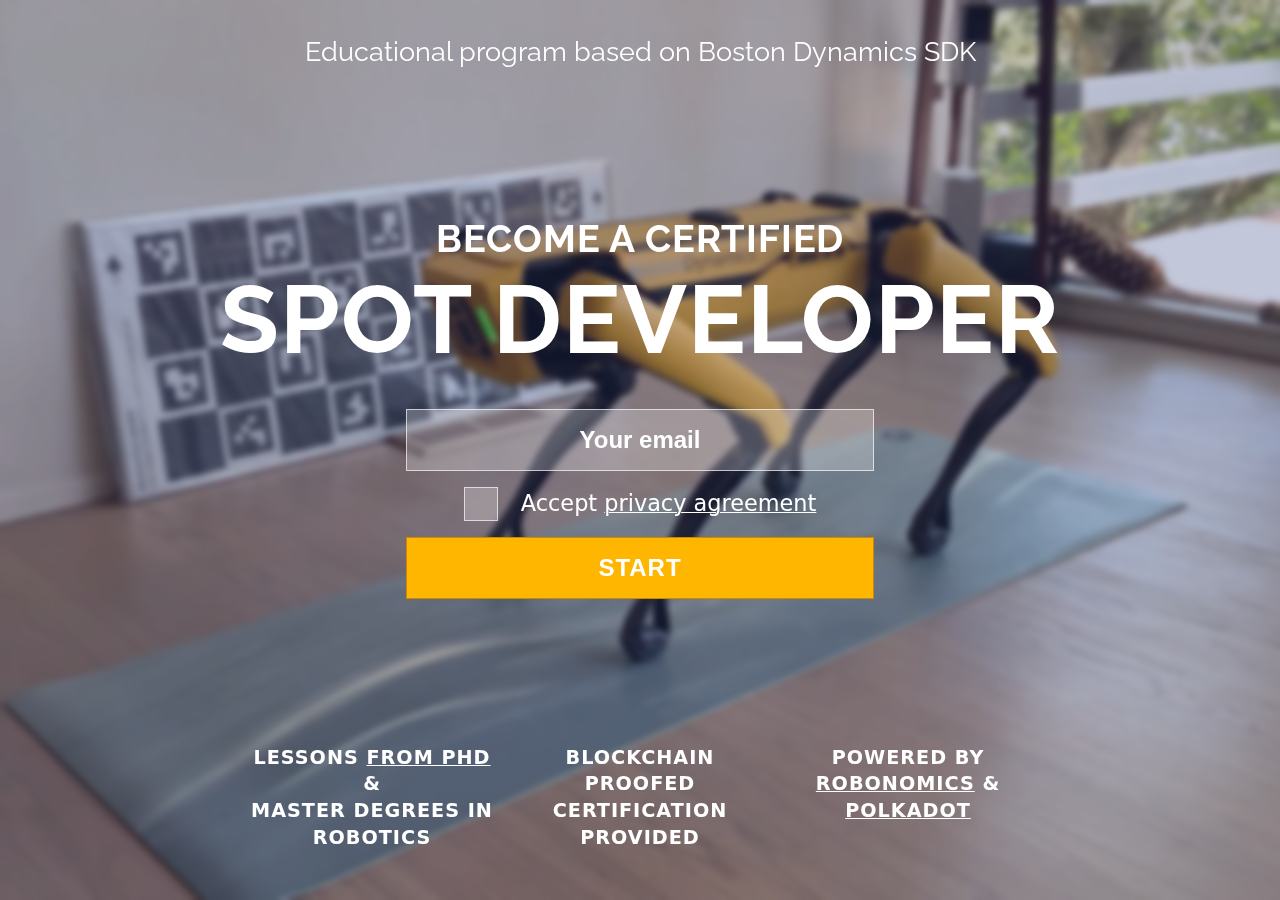
==== index.html @ 8ab3ac53 "deploy: 42e08f372cea1132d3600041f8b73f6071b94b5e" ====
<!DOCTYPE html>
<html data-html-server-rendered="true" lang="en" data-vue-tag="%7B%22lang%22:%7B%22ssr%22:%22en%22%7D%7D">
  <head>
    <title>Become a certified Boston Dynamics Spot developer - Spot Learning SDK</title><meta name="gridsome:hash" content="99d23b053f405d092963faf100c8609b1952f2c2"><meta data-vue-tag="ssr" charset="utf-8"><meta data-vue-tag="ssr" name="generator" content="Gridsome v0.7.23"><meta data-vue-tag="ssr" data-key="viewport" name="viewport" content="width=device-width, initial-scale=1, viewport-fit=cover"><meta data-vue-tag="ssr" data-key="format-detection" name="format-detection" content="telephone=no"><meta data-vue-tag="ssr" data-key="description" name="description" content="Become a certified Spot developer with educational program based on Boston Dynamics SDK."><link data-vue-tag="ssr" rel="icon" href="data:,"><link data-vue-tag="ssr" rel="icon" type="image/png" sizes="16x16" href="/assets/static/favicon.ce0531f.358f5155d1f808de3e761e5099d0aa2e.png"><link data-vue-tag="ssr" rel="icon" type="image/png" sizes="32x32" href="/assets/static/favicon.ac8d93a.358f5155d1f808de3e761e5099d0aa2e.png"><link data-vue-tag="ssr" rel="icon" type="image/png" sizes="96x96" href="/assets/static/favicon.b9532cc.358f5155d1f808de3e761e5099d0aa2e.png"><link data-vue-tag="ssr" rel="apple-touch-icon" type="image/png" sizes="76x76" href="/assets/static/favicon.f22e9f3.358f5155d1f808de3e761e5099d0aa2e.png"><link data-vue-tag="ssr" rel="apple-touch-icon" type="image/png" sizes="152x152" href="/assets/static/favicon.62d22cb.358f5155d1f808de3e761e5099d0aa2e.png"><link data-vue-tag="ssr" rel="apple-touch-icon" type="image/png" sizes="120x120" href="/assets/static/favicon.1539b60.358f5155d1f808de3e761e5099d0aa2e.png"><link data-vue-tag="ssr" rel="apple-touch-icon" type="image/png" sizes="167x167" href="/assets/static/favicon.dc0cdc5.358f5155d1f808de3e761e5099d0aa2e.png"><link data-vue-tag="ssr" rel="apple-touch-icon" type="image/png" sizes="180x180" href="/assets/static/favicon.7b22250.358f5155d1f808de3e761e5099d0aa2e.png"><link rel="preload" href="/assets/css/0.styles.3e0f6f47.css" as="style"><link rel="preload" href="/assets/js/app.425cd1ad.js" as="script"><link rel="preload" href="/assets/js/page--src--pages--index-vue.49341575.js" as="script"><link rel="prefetch" href="/assets/js/5.1cd4f3f7.js"><link rel="prefetch" href="/assets/js/page--node-modules--gridsome--app--pages--404-vue.f28e02df.js"><link rel="prefetch" href="/assets/js/page--src--pages--privacy-agreement-vue.bdefc5ad.js"><link rel="stylesheet" href="/assets/css/0.styles.3e0f6f47.css"><noscript data-vue-tag="ssr"><style>.g-image--loading{display:none;}</style></noscript>
  </head>
  <body >
    <div data-server-rendered="true" id="app" class="layout" data-v-71fdd71c><div class="screen screen-dark screen-video" data-v-71fdd71c><div class="screen-content intro" data-v-71fdd71c><div class="part-1" data-v-71fdd71c><h2 data-v-71fdd71c>Educational program based on Boston Dynamics SDK</h2></div><div class="part-2" data-v-71fdd71c><h1 data-v-71fdd71c><span data-v-71fdd71c>Become a certified</span> Spot developer</h1><form class="content-narrow status-none" data-v-71fdd71c><div data-v-71fdd71c><input type="email" placeholder="Your email" name="email" required="required" data-v-71fdd71c></div><div data-v-71fdd71c><label data-v-71fdd71c><input type="checkbox" name="agreement" required="required" data-v-71fdd71c> Accept <a href="/privacy-agreement" target="_blank" data-v-71fdd71c>privacy agreement</a></label></div><div data-v-71fdd71c></div><div data-v-71fdd71c><input type="submit" value="Start" data-v-71fdd71c></div></form><!----></div><div class="part-3" data-v-71fdd71c><ul class="highlights content-narrow" data-v-71fdd71c><li data-v-71fdd71c><span data-v-71fdd71c>Lessons <a href="https://multi-agent.io" target="_blank" rel="noopener" data-v-71fdd71c>from PhD</a> &amp;</span> Master degrees in robotics</li><li data-v-71fdd71c><span data-v-71fdd71c>Blockchain proofed</span> certification provided</li><li data-v-71fdd71c><span data-v-71fdd71c>Powered by</span><a href="https://robonomics.network" target="_blank" rel="noopener" data-v-71fdd71c>Robonomics</a> &amp; <a href="https://polkadot.network" target="_blank" rel="noopener" data-v-71fdd71c>Polkadot</a></li></ul></div></div><video autoplay="autoplay" loop="loop" muted="muted" poster="/media/spot-yoga.jpg" data-v-71fdd71c><source src="/media/spot-yoga-web-3.mp4" type="video/mp4" data-v-71fdd71c></video></div></div>
    <script>window.__INITIAL_STATE__={"data":null,"context":{}};(function(){var s;(s=document.currentScript||document.scripts[document.scripts.length-1]).parentNode.removeChild(s);}());</script><script src="/assets/js/app.425cd1ad.js" defer></script><script src="/assets/js/page--src--pages--index-vue.49341575.js" defer></script><script data-vue-tag="ssr" src="https://www.google.com/recaptcha/api.js?onload=vueRecaptchaApiLoaded&render=explicit" data-body="true"></script>
  </body>
</html>
---- assets/css/0.styles.3e0f6f47.css ----
@import url(https://fonts.googleapis.com/css2?family=Raleway:wght@900&display=swap);*{margin:0;padding:0;outline:0;background:transparent;vertical-align:baseline;box-sizing:border-box;-webkit-font-smoothing:antialiased;-moz-osx-font-smoothing:grayscale}img{border:0}html{font-size:100%;-webkit-text-size-adjust:100%;-ms-text-size-adjust:100%}article,aside,details,figcaption,figure,footer,header,hgroup,main,menu,nav,section{display:block}nav ul{list-style:none}table{border-collapse:collapse;border-spacing:0}input,select{vertical-align:middle}sup{vertical-align:super}sub{vertical-align:sub}:root{--space:1rem;--color-yellow:#ffb600;--color-yellow-dark:#c80;--color-yellow-light:#fad109;--color-blue:#4874d3;--color-lilac:#7f9cdb;--space-content:820px}.layout,body,html{height:100%;font-size:100%}body{font-family:-apple-system,system-ui,BlinkMacSystemFont,Segoe UI,Roboto,Helvetica Neue,Arial,sans-serif;font-size:1.4rem;line-height:1.4}h1,h2,h3,h4,h5{font-family:Raleway,-apple-system,system-ui,BlinkMacSystemFont,Segoe UI,Roboto,Helvetica Neue,Arial,sans-serif}a{text-decoration-thickness:.5px;transition:all .2s ease;color:var(--color-blue)}a:hover{color:#fff;background-color:var(--color-blue);text-decoration:none}.content,.content-narrow{padding-left:var(--space);padding-right:var(--space)}.content-narrow{max-width:var(--space-content);margin-left:auto;margin-right:auto}@media screen and (max-width:900px){html{font-size:80%}}header[data-v-4b98afe2]{background-color:var(--color-lilac);margin-bottom:calc(var(--space)*4)}.header-link-index[data-v-4b98afe2]{display:block;padding-top:calc(var(--space)*3);padding-bottom:calc(var(--space)*3);color:#fff}.header-link-index[data-v-4b98afe2]:hover{color:#fff}.header-link-index h2[data-v-4b98afe2]:before{content:"";display:inline-block;vertical-align:middle;width:3rem;height:3rem;border-radius:3rem;background-color:var(--color-yellow);margin-right:3rem}h1[data-v-4b98afe2]{margin-bottom:calc(var(--space)*2)}footer[data-v-4b98afe2]{padding-top:calc(var(--space)*2);padding-bottom:calc(var(--space)*2);margin-top:var(--space);border-top:1px solid #000}footer .columns[data-v-4b98afe2]{display:grid;grid-template-columns:repeat(3,1fr);gap:var(--space);justify-items:center}.footerLayDown[data-v-4b98afe2]{display:flex;flex-direction:column;height:100%}.footerPusher[data-v-4b98afe2]{flex:1 0 auto}@media screen and (max-width:580px){footer .columns[data-v-4b98afe2]{grid-template-columns:1fr;text-align:center}}@-webkit-keyframes SpotBody-data-v-71fdd71c{0%{transform:translateY(0)}to{transform:translateY(-50px)}}@keyframes SpotBody-data-v-71fdd71c{0%{transform:translateY(0)}to{transform:translateY(-50px)}}@-webkit-keyframes SpotLeg1Top-data-v-71fdd71c{0%{transform:translateY(0) rotate(-20deg)}to{transform:translateY(-60px) rotate(-30deg)}}@keyframes SpotLeg1Top-data-v-71fdd71c{0%{transform:translateY(0) rotate(-20deg)}to{transform:translateY(-60px) rotate(-30deg)}}@-webkit-keyframes SpotLeg1Bottom-data-v-71fdd71c{0%{transform:translateY(0) rotate(6deg)}to{transform:translateY(-40px) rotate(30deg)}}@keyframes SpotLeg1Bottom-data-v-71fdd71c{0%{transform:translateY(0) rotate(6deg)}to{transform:translateY(-40px) rotate(30deg)}}@-webkit-keyframes SpotLeg2Top-data-v-71fdd71c{0%{transform:translateY(0) rotate(-14deg)}to{transform:translateY(-40px) rotate(-20deg)}}@keyframes SpotLeg2Top-data-v-71fdd71c{0%{transform:translateY(0) rotate(-14deg)}to{transform:translateY(-40px) rotate(-20deg)}}@-webkit-keyframes SpotLeg2Bottom-data-v-71fdd71c{0%{transform:translateY(0) rotate(9deg)}to{transform:translateY(-30px) rotate(28deg)}}@keyframes SpotLeg2Bottom-data-v-71fdd71c{0%{transform:translateY(0) rotate(9deg)}to{transform:translateY(-30px) rotate(28deg)}}@-webkit-keyframes SpotLeg3Top-data-v-71fdd71c{0%{transform:translateY(0) rotate(-17deg)}to{transform:translateY(-35px) rotate(-12deg)}}@keyframes SpotLeg3Top-data-v-71fdd71c{0%{transform:translateY(0) rotate(-17deg)}to{transform:translateY(-35px) rotate(-12deg)}}@-webkit-keyframes SpotLeg3Bottom-data-v-71fdd71c{0%{transform:translateY(0) rotate(9deg)}to{transform:translateY(-50px) rotate(40deg)}}@keyframes SpotLeg3Bottom-data-v-71fdd71c{0%{transform:translateY(0) rotate(9deg)}to{transform:translateY(-50px) rotate(40deg)}}@-webkit-keyframes SpotLeg4Top-data-v-71fdd71c{0%{transform:translateY(0) rotate(-20deg)}to{transform:translateY(-60px) rotate(-30deg)}}@keyframes SpotLeg4Top-data-v-71fdd71c{0%{transform:translateY(0) rotate(-20deg)}to{transform:translateY(-60px) rotate(-30deg)}}@-webkit-keyframes SpotLeg4Bottom-data-v-71fdd71c{0%{transform:translateY(0) rotate(11deg)}to{transform:translateY(-45px) rotate(35deg)}}@keyframes SpotLeg4Bottom-data-v-71fdd71c{0%{transform:translateY(0) rotate(11deg)}to{transform:translateY(-45px) rotate(35deg)}}.spot[data-v-71fdd71c]{position:relative;width:395px;height:223px;margin:0 auto}@media screen and (max-width:570px){.spot[data-v-71fdd71c]{transform:scale(.7)}}@media screen and (max-width:360px){.spot[data-v-71fdd71c]{transform:scale(.5) translateX(-60px)}}.spot>img[data-v-71fdd71c]{display:block;position:absolute;-webkit-animation-delay:.4s;animation-delay:.4s;-webkit-animation-duration:.6s;animation-duration:.6s;-webkit-animation-timing-function:ease-in-out;animation-timing-function:ease-in-out;-webkit-animation-fill-mode:forwards;animation-fill-mode:forwards}.spot-body[data-v-71fdd71c]{width:320px;bottom:67px;left:calc(50% - 160px);z-index:2}.animated .spot-body[data-v-71fdd71c]{-webkit-animation-name:SpotBody-data-v-71fdd71c;animation-name:SpotBody-data-v-71fdd71c}.spot-leg1-top[data-v-71fdd71c]{width:162.5px;bottom:78px;left:-55px;transform-origin:100% 100%;transform:rotate(-20deg);z-index:4}.animated .spot-leg1-top[data-v-71fdd71c]{-webkit-animation-name:SpotLeg1Top-data-v-71fdd71c;animation-name:SpotLeg1Top-data-v-71fdd71c}.spot-leg1-bottom[data-v-71fdd71c]{width:151px;bottom:28px;left:-35px;transform-origin:0 0;transform:rotate(6deg);z-index:3}.animated .spot-leg1-bottom[data-v-71fdd71c]{-webkit-animation-name:SpotLeg1Bottom-data-v-71fdd71c;animation-name:SpotLeg1Bottom-data-v-71fdd71c}.spot-leg2-top[data-v-71fdd71c]{width:118.5px;bottom:80px;left:-45px;transform-origin:100% 100%;transform:rotate(-14deg);z-index:1}.animated .spot-leg2-top[data-v-71fdd71c]{-webkit-animation-name:SpotLeg2Top-data-v-71fdd71c;animation-name:SpotLeg2Top-data-v-71fdd71c}.spot-leg2-bottom[data-v-71fdd71c]{width:142.5px;bottom:46px;left:-37px;transform-origin:0 0;transform:rotate(9deg);z-index:0}.animated .spot-leg2-bottom[data-v-71fdd71c]{-webkit-animation-name:SpotLeg2Bottom-data-v-71fdd71c;animation-name:SpotLeg2Bottom-data-v-71fdd71c}.spot-leg3-top[data-v-71fdd71c]{width:143px;bottom:80px;left:186px;transform-origin:100% 100%;transform:rotate(-17deg);z-index:0}.animated .spot-leg3-top[data-v-71fdd71c]{-webkit-animation-name:SpotLeg3Top-data-v-71fdd71c;animation-name:SpotLeg3Top-data-v-71fdd71c}.spot-leg3-bottom[data-v-71fdd71c]{width:142.5px;bottom:35px;left:188px;transform-origin:0 0;transform:rotate(9deg);z-index:1}.animated .spot-leg3-bottom[data-v-71fdd71c]{-webkit-animation-name:SpotLeg3Bottom-data-v-71fdd71c;animation-name:SpotLeg3Bottom-data-v-71fdd71c}.spot-leg4-top[data-v-71fdd71c]{width:158px;bottom:80px;left:166px;transform-origin:100% 100%;transform:rotate(-20deg);z-index:4}.animated .spot-leg4-top[data-v-71fdd71c]{-webkit-animation-name:SpotLeg4Top-data-v-71fdd71c;animation-name:SpotLeg4Top-data-v-71fdd71c}.spot-leg4-bottom[data-v-71fdd71c]{width:153.5px;bottom:28px;left:188px;transform-origin:0 0;transform:rotate(11deg);z-index:1}.animated .spot-leg4-bottom[data-v-71fdd71c]{-webkit-animation-name:SpotLeg4Bottom-data-v-71fdd71c;animation-name:SpotLeg4Bottom-data-v-71fdd71c}.screen[data-v-71fdd71c]{box-sizing:border-box;height:100vh;position:relative;padding-left:var(--space);padding-right:var(--space)}.screen-dark[data-v-71fdd71c],.screen-dark a[data-v-71fdd71c]{color:#fff}@-webkit-keyframes Show-data-v-71fdd71c{to{opacity:1}}@keyframes Show-data-v-71fdd71c{to{opacity:1}}.screen-video[data-v-71fdd71c]:after{content:"";position:fixed;top:0;right:0;bottom:0;left:0;z-index:0;background-color:rgba(56,71,140,.3);-webkit-backdrop-filter:blur(3px);backdrop-filter:blur(3px)}.screen-video>video[data-v-71fdd71c]{position:fixed;top:0;left:0;right:0;bottom:0;width:100%;height:100%;-o-object-fit:cover;object-fit:cover;z-index:0}.screen-content[data-v-71fdd71c]{position:relative;z-index:1;height:100%}.intro[data-v-71fdd71c]{display:grid;grid-template-rows:minmax(0,.4fr) minmax(0,1fr) minmax(0,.4fr);align-items:stretch;text-align:center}.intro h1[data-v-71fdd71c]{text-transform:uppercase;letter-spacing:.05rem;font-size:6rem;line-height:1.2}.intro h1 span[data-v-71fdd71c]{display:block;font-size:40%}.intro h2[data-v-71fdd71c]{font-size:1.7rem;font-weight:400}.intro form[data-v-71fdd71c]{color:#fff;padding:var(--space);border-radius:calc(var(--space)*3);max-width:500px;margin-top:var(--space)}.intro form>div[data-v-71fdd71c]{margin-bottom:var(--space)}.intro form input[data-v-71fdd71c]{padding:var(--space);font-size:1.5rem;border:1px solid hsla(0,0%,100%,.664);font-weight:700;transition:all .2s ease}.intro form input[data-v-71fdd71c]:not([type=checkbox]){display:block;width:100%}input[data-v-71fdd71c]:not([type=submit]){background-color:hsla(0,0%,100%,.247);text-align:center;color:#fff}.intro form input[type=email][data-v-71fdd71c]:focus{border-color:#fff}.intro form input[type=email][data-v-71fdd71c]::-moz-placeholder{color:#fff}.intro form input[type=email][data-v-71fdd71c]:-ms-input-placeholder{color:#fff}.intro form input[type=email][data-v-71fdd71c]::placeholder{color:#fff}.intro form input[type=email][data-v-71fdd71c]:focus::-moz-placeholder{color:hsla(0,0%,100%,.473)}.intro form input[type=email][data-v-71fdd71c]:focus:-ms-input-placeholder{color:hsla(0,0%,100%,.473)}.intro form input[type=email][data-v-71fdd71c]:focus::placeholder{color:hsla(0,0%,100%,.473)}.intro form input[type=checkbox][data-v-71fdd71c]{-webkit-appearance:none;-moz-appearance:none;appearance:none;cursor:pointer;width:.5rem;height:.5rem;position:relative;margin-right:var(--space)}.intro form input[type=checkbox][data-v-71fdd71c]:checked{background-color:#9acd32;border-color:#9acd32}.intro form input[type=checkbox][data-v-71fdd71c]:checked:after{content:"✓";position:absolute;top:.1rem;left:.3rem;color:#fff}.intro form input[type=submit][data-v-71fdd71c]{-webkit-appearance:none;-moz-appearance:none;appearance:none;text-transform:uppercase;letter-spacing:1px;cursor:pointer;color:#fff;background-color:var(--color-yellow);border:1px solid var(--color-yellow-dark)}.intro form input[type=submit][data-v-71fdd71c]:hover{background-color:var(--color-yellow-light)}.submition-complete[data-v-71fdd71c]{color:var(--color-yellow);text-shadow:1px 1px 0 #000}.intro form.status-wait[data-v-71fdd71c]{position:relative}.intro form.status-wait [data-v-71fdd71c]{opacity:.6}@-webkit-keyframes bounceLoader-data-v-71fdd71c{0{transform:translateY(-1rem)}50%{transform:translateY(1rem) scaleY(.8)}to{transform:translateY(-1rem)}}@keyframes bounceLoader-data-v-71fdd71c{0{transform:translateY(-1rem)}50%{transform:translateY(1rem) scaleY(.8)}to{transform:translateY(-1rem)}}.intro form.status-wait[data-v-71fdd71c]:after{content:"";position:absolute;top:calc(50% - 1rem);left:calc(50% - 1rem);display:block;width:2rem;height:2rem;border-radius:2rem;background-color:var(--color-yellow);transform:translateY(-1rem);-webkit-animation:bounceLoader-data-v-71fdd71c 1s ease infinite;animation:bounceLoader-data-v-71fdd71c 1s ease infinite}.intro .highlights[data-v-71fdd71c]{display:grid;grid-template-columns:repeat(3,minmax(0,1fr));gap:var(--space);list-style:none;text-transform:uppercase;letter-spacing:1px;font-size:1.2rem;font-weight:700}.intro .highlights li[data-v-71fdd71c]:before{content:"\200B"}.intro .highlights span[data-v-71fdd71c]{display:block}.intro .part-1[data-v-71fdd71c]{padding-top:calc(var(--space)*2);padding-bottom:var(--space)}.intro .part-2[data-v-71fdd71c],.intro .part-3[data-v-71fdd71c]{padding-top:var(--space);padding-bottom:calc(var(--space)*3)}.intro .part-3[data-v-71fdd71c]{align-self:end}@media screen and (max-width:900px){.intro h1[data-v-71fdd71c]{font-size:5rem}}@media screen and (max-width:600px){.intro h1[data-v-71fdd71c]{font-size:3rem}.intro h2[data-v-71fdd71c]{font-size:1.4rem}.intro .highlights[data-v-71fdd71c]{grid-template-columns:minmax(0,1fr)}.highlights span[data-v-71fdd71c]{display:inline}}@media screen and (max-height:750px){.intro .part-2[data-v-71fdd71c]{padding-top:calc(var(--space)*4)}.intro[data-v-71fdd71c]{display:block;height:auto}.intro h1[data-v-71fdd71c]{margin-bottom:var(--space)}}
---- assets/css/0.styles.3e0f6f47.css ----
@import url(https://fonts.googleapis.com/css2?family=Raleway:wght@900&display=swap);*{margin:0;padding:0;outline:0;background:transparent;vertical-align:baseline;box-sizing:border-box;-webkit-font-smoothing:antialiased;-moz-osx-font-smoothing:grayscale}img{border:0}html{font-size:100%;-webkit-text-size-adjust:100%;-ms-text-size-adjust:100%}article,aside,details,figcaption,figure,footer,header,hgroup,main,menu,nav,section{display:block}nav ul{list-style:none}table{border-collapse:collapse;border-spacing:0}input,select{vertical-align:middle}sup{vertical-align:super}sub{vertical-align:sub}:root{--space:1rem;--color-yellow:#ffb600;--color-yellow-dark:#c80;--color-yellow-light:#fad109;--color-blue:#4874d3;--color-lilac:#7f9cdb;--space-content:820px}.layout,body,html{height:100%;font-size:100%}body{font-family:-apple-system,system-ui,BlinkMacSystemFont,Segoe UI,Roboto,Helvetica Neue,Arial,sans-serif;font-size:1.4rem;line-height:1.4}h1,h2,h3,h4,h5{font-family:Raleway,-apple-system,system-ui,BlinkMacSystemFont,Segoe UI,Roboto,Helvetica Neue,Arial,sans-serif}a{text-decoration-thickness:.5px;transition:all .2s ease;color:var(--color-blue)}a:hover{color:#fff;background-color:var(--color-blue);text-decoration:none}.content,.content-narrow{padding-left:var(--space);padding-right:var(--space)}.content-narrow{max-width:var(--space-content);margin-left:auto;margin-right:auto}@media screen and (max-width:900px){html{font-size:80%}}header[data-v-4b98afe2]{background-color:var(--color-lilac);margin-bottom:calc(var(--space)*4)}.header-link-index[data-v-4b98afe2]{display:block;padding-top:calc(var(--space)*3);padding-bottom:calc(var(--space)*3);color:#fff}.header-link-index[data-v-4b98afe2]:hover{color:#fff}.header-link-index h2[data-v-4b98afe2]:before{content:"";display:inline-block;vertical-align:middle;width:3rem;height:3rem;border-radius:3rem;background-color:var(--color-yellow);margin-right:3rem}h1[data-v-4b98afe2]{margin-bottom:calc(var(--space)*2)}footer[data-v-4b98afe2]{padding-top:calc(var(--space)*2);padding-bottom:calc(var(--space)*2);margin-top:var(--space);border-top:1px solid #000}footer .columns[data-v-4b98afe2]{display:grid;grid-template-columns:repeat(3,1fr);gap:var(--space);justify-items:center}.footerLayDown[data-v-4b98afe2]{display:flex;flex-direction:column;height:100%}.footerPusher[data-v-4b98afe2]{flex:1 0 auto}@media screen and (max-width:580px){footer .columns[data-v-4b98afe2]{grid-template-columns:1fr;text-align:center}}@-webkit-keyframes SpotBody-data-v-71fdd71c{0%{transform:translateY(0)}to{transform:translateY(-50px)}}@keyframes SpotBody-data-v-71fdd71c{0%{transform:translateY(0)}to{transform:translateY(-50px)}}@-webkit-keyframes SpotLeg1Top-data-v-71fdd71c{0%{transform:translateY(0) rotate(-20deg)}to{transform:translateY(-60px) rotate(-30deg)}}@keyframes SpotLeg1Top-data-v-71fdd71c{0%{transform:translateY(0) rotate(-20deg)}to{transform:translateY(-60px) rotate(-30deg)}}@-webkit-keyframes SpotLeg1Bottom-data-v-71fdd71c{0%{transform:translateY(0) rotate(6deg)}to{transform:translateY(-40px) rotate(30deg)}}@keyframes SpotLeg1Bottom-data-v-71fdd71c{0%{transform:translateY(0) rotate(6deg)}to{transform:translateY(-40px) rotate(30deg)}}@-webkit-keyframes SpotLeg2Top-data-v-71fdd71c{0%{transform:translateY(0) rotate(-14deg)}to{transform:translateY(-40px) rotate(-20deg)}}@keyframes SpotLeg2Top-data-v-71fdd71c{0%{transform:translateY(0) rotate(-14deg)}to{transform:translateY(-40px) rotate(-20deg)}}@-webkit-keyframes SpotLeg2Bottom-data-v-71fdd71c{0%{transform:translateY(0) rotate(9deg)}to{transform:translateY(-30px) rotate(28deg)}}@keyframes SpotLeg2Bottom-data-v-71fdd71c{0%{transform:translateY(0) rotate(9deg)}to{transform:translateY(-30px) rotate(28deg)}}@-webkit-keyframes SpotLeg3Top-data-v-71fdd71c{0%{transform:translateY(0) rotate(-17deg)}to{transform:translateY(-35px) rotate(-12deg)}}@keyframes SpotLeg3Top-data-v-71fdd71c{0%{transform:translateY(0) rotate(-17deg)}to{transform:translateY(-35px) rotate(-12deg)}}@-webkit-keyframes SpotLeg3Bottom-data-v-71fdd71c{0%{transform:translateY(0) rotate(9deg)}to{transform:translateY(-50px) rotate(40deg)}}@keyframes SpotLeg3Bottom-data-v-71fdd71c{0%{transform:translateY(0) rotate(9deg)}to{transform:translateY(-50px) rotate(40deg)}}@-webkit-keyframes SpotLeg4Top-data-v-71fdd71c{0%{transform:translateY(0) rotate(-20deg)}to{transform:translateY(-60px) rotate(-30deg)}}@keyframes SpotLeg4Top-data-v-71fdd71c{0%{transform:translateY(0) rotate(-20deg)}to{transform:translateY(-60px) rotate(-30deg)}}@-webkit-keyframes SpotLeg4Bottom-data-v-71fdd71c{0%{transform:translateY(0) rotate(11deg)}to{transform:translateY(-45px) rotate(35deg)}}@keyframes SpotLeg4Bottom-data-v-71fdd71c{0%{transform:translateY(0) rotate(11deg)}to{transform:translateY(-45px) rotate(35deg)}}.spot[data-v-71fdd71c]{position:relative;width:395px;height:223px;margin:0 auto}@media screen and (max-width:570px){.spot[data-v-71fdd71c]{transform:scale(.7)}}@media screen and (max-width:360px){.spot[data-v-71fdd71c]{transform:scale(.5) translateX(-60px)}}.spot>img[data-v-71fdd71c]{display:block;position:absolute;-webkit-animation-delay:.4s;animation-delay:.4s;-webkit-animation-duration:.6s;animation-duration:.6s;-webkit-animation-timing-function:ease-in-out;animation-timing-function:ease-in-out;-webkit-animation-fill-mode:forwards;animation-fill-mode:forwards}.spot-body[data-v-71fdd71c]{width:320px;bottom:67px;left:calc(50% - 160px);z-index:2}.animated .spot-body[data-v-71fdd71c]{-webkit-animation-name:SpotBody-data-v-71fdd71c;animation-name:SpotBody-data-v-71fdd71c}.spot-leg1-top[data-v-71fdd71c]{width:162.5px;bottom:78px;left:-55px;transform-origin:100% 100%;transform:rotate(-20deg);z-index:4}.animated .spot-leg1-top[data-v-71fdd71c]{-webkit-animation-name:SpotLeg1Top-data-v-71fdd71c;animation-name:SpotLeg1Top-data-v-71fdd71c}.spot-leg1-bottom[data-v-71fdd71c]{width:151px;bottom:28px;left:-35px;transform-origin:0 0;transform:rotate(6deg);z-index:3}.animated .spot-leg1-bottom[data-v-71fdd71c]{-webkit-animation-name:SpotLeg1Bottom-data-v-71fdd71c;animation-name:SpotLeg1Bottom-data-v-71fdd71c}.spot-leg2-top[data-v-71fdd71c]{width:118.5px;bottom:80px;left:-45px;transform-origin:100% 100%;transform:rotate(-14deg);z-index:1}.animated .spot-leg2-top[data-v-71fdd71c]{-webkit-animation-name:SpotLeg2Top-data-v-71fdd71c;animation-name:SpotLeg2Top-data-v-71fdd71c}.spot-leg2-bottom[data-v-71fdd71c]{width:142.5px;bottom:46px;left:-37px;transform-origin:0 0;transform:rotate(9deg);z-index:0}.animated .spot-leg2-bottom[data-v-71fdd71c]{-webkit-animation-name:SpotLeg2Bottom-data-v-71fdd71c;animation-name:SpotLeg2Bottom-data-v-71fdd71c}.spot-leg3-top[data-v-71fdd71c]{width:143px;bottom:80px;left:186px;transform-origin:100% 100%;transform:rotate(-17deg);z-index:0}.animated .spot-leg3-top[data-v-71fdd71c]{-webkit-animation-name:SpotLeg3Top-data-v-71fdd71c;animation-name:SpotLeg3Top-data-v-71fdd71c}.spot-leg3-bottom[data-v-71fdd71c]{width:142.5px;bottom:35px;left:188px;transform-origin:0 0;transform:rotate(9deg);z-index:1}.animated .spot-leg3-bottom[data-v-71fdd71c]{-webkit-animation-name:SpotLeg3Bottom-data-v-71fdd71c;animation-name:SpotLeg3Bottom-data-v-71fdd71c}.spot-leg4-top[data-v-71fdd71c]{width:158px;bottom:80px;left:166px;transform-origin:100% 100%;transform:rotate(-20deg);z-index:4}.animated .spot-leg4-top[data-v-71fdd71c]{-webkit-animation-name:SpotLeg4Top-data-v-71fdd71c;animation-name:SpotLeg4Top-data-v-71fdd71c}.spot-leg4-bottom[data-v-71fdd71c]{width:153.5px;bottom:28px;left:188px;transform-origin:0 0;transform:rotate(11deg);z-index:1}.animated .spot-leg4-bottom[data-v-71fdd71c]{-webkit-animation-name:SpotLeg4Bottom-data-v-71fdd71c;animation-name:SpotLeg4Bottom-data-v-71fdd71c}.screen[data-v-71fdd71c]{box-sizing:border-box;height:100vh;position:relative;padding-left:var(--space);padding-right:var(--space)}.screen-dark[data-v-71fdd71c],.screen-dark a[data-v-71fdd71c]{color:#fff}@-webkit-keyframes Show-data-v-71fdd71c{to{opacity:1}}@keyframes Show-data-v-71fdd71c{to{opacity:1}}.screen-video[data-v-71fdd71c]:after{content:"";position:fixed;top:0;right:0;bottom:0;left:0;z-index:0;background-color:rgba(56,71,140,.3);-webkit-backdrop-filter:blur(3px);backdrop-filter:blur(3px)}.screen-video>video[data-v-71fdd71c]{position:fixed;top:0;left:0;right:0;bottom:0;width:100%;height:100%;-o-object-fit:cover;object-fit:cover;z-index:0}.screen-content[data-v-71fdd71c]{position:relative;z-index:1;height:100%}.intro[data-v-71fdd71c]{display:grid;grid-template-rows:minmax(0,.4fr) minmax(0,1fr) minmax(0,.4fr);align-items:stretch;text-align:center}.intro h1[data-v-71fdd71c]{text-transform:uppercase;letter-spacing:.05rem;font-size:6rem;line-height:1.2}.intro h1 span[data-v-71fdd71c]{display:block;font-size:40%}.intro h2[data-v-71fdd71c]{font-size:1.7rem;font-weight:400}.intro form[data-v-71fdd71c]{color:#fff;padding:var(--space);border-radius:calc(var(--space)*3);max-width:500px;margin-top:var(--space)}.intro form>div[data-v-71fdd71c]{margin-bottom:var(--space)}.intro form input[data-v-71fdd71c]{padding:var(--space);font-size:1.5rem;border:1px solid hsla(0,0%,100%,.664);font-weight:700;transition:all .2s ease}.intro form input[data-v-71fdd71c]:not([type=checkbox]){display:block;width:100%}input[data-v-71fdd71c]:not([type=submit]){background-color:hsla(0,0%,100%,.247);text-align:center;color:#fff}.intro form input[type=email][data-v-71fdd71c]:focus{border-color:#fff}.intro form input[type=email][data-v-71fdd71c]::-moz-placeholder{color:#fff}.intro form input[type=email][data-v-71fdd71c]:-ms-input-placeholder{color:#fff}.intro form input[type=email][data-v-71fdd71c]::placeholder{color:#fff}.intro form input[type=email][data-v-71fdd71c]:focus::-moz-placeholder{color:hsla(0,0%,100%,.473)}.intro form input[type=email][data-v-71fdd71c]:focus:-ms-input-placeholder{color:hsla(0,0%,100%,.473)}.intro form input[type=email][data-v-71fdd71c]:focus::placeholder{color:hsla(0,0%,100%,.473)}.intro form input[type=checkbox][data-v-71fdd71c]{-webkit-appearance:none;-moz-appearance:none;appearance:none;cursor:pointer;width:.5rem;height:.5rem;position:relative;margin-right:var(--space)}.intro form input[type=checkbox][data-v-71fdd71c]:checked{background-color:#9acd32;border-color:#9acd32}.intro form input[type=checkbox][data-v-71fdd71c]:checked:after{content:"✓";position:absolute;top:.1rem;left:.3rem;color:#fff}.intro form input[type=submit][data-v-71fdd71c]{-webkit-appearance:none;-moz-appearance:none;appearance:none;text-transform:uppercase;letter-spacing:1px;cursor:pointer;color:#fff;background-color:var(--color-yellow);border:1px solid var(--color-yellow-dark)}.intro form input[type=submit][data-v-71fdd71c]:hover{background-color:var(--color-yellow-light)}.submition-complete[data-v-71fdd71c]{color:var(--color-yellow);text-shadow:1px 1px 0 #000}.intro form.status-wait[data-v-71fdd71c]{position:relative}.intro form.status-wait [data-v-71fdd71c]{opacity:.6}@-webkit-keyframes bounceLoader-data-v-71fdd71c{0{transform:translateY(-1rem)}50%{transform:translateY(1rem) scaleY(.8)}to{transform:translateY(-1rem)}}@keyframes bounceLoader-data-v-71fdd71c{0{transform:translateY(-1rem)}50%{transform:translateY(1rem) scaleY(.8)}to{transform:translateY(-1rem)}}.intro form.status-wait[data-v-71fdd71c]:after{content:"";position:absolute;top:calc(50% - 1rem);left:calc(50% - 1rem);display:block;width:2rem;height:2rem;border-radius:2rem;background-color:var(--color-yellow);transform:translateY(-1rem);-webkit-animation:bounceLoader-data-v-71fdd71c 1s ease infinite;animation:bounceLoader-data-v-71fdd71c 1s ease infinite}.intro .highlights[data-v-71fdd71c]{display:grid;grid-template-columns:repeat(3,minmax(0,1fr));gap:var(--space);list-style:none;text-transform:uppercase;letter-spacing:1px;font-size:1.2rem;font-weight:700}.intro .highlights li[data-v-71fdd71c]:before{content:"\200B"}.intro .highlights span[data-v-71fdd71c]{display:block}.intro .part-1[data-v-71fdd71c]{padding-top:calc(var(--space)*2);padding-bottom:var(--space)}.intro .part-2[data-v-71fdd71c],.intro .part-3[data-v-71fdd71c]{padding-top:var(--space);padding-bottom:calc(var(--space)*3)}.intro .part-3[data-v-71fdd71c]{align-self:end}@media screen and (max-width:900px){.intro h1[data-v-71fdd71c]{font-size:5rem}}@media screen and (max-width:600px){.intro h1[data-v-71fdd71c]{font-size:3rem}.intro h2[data-v-71fdd71c]{font-size:1.4rem}.intro .highlights[data-v-71fdd71c]{grid-template-columns:minmax(0,1fr)}.highlights span[data-v-71fdd71c]{display:inline}}@media screen and (max-height:750px){.intro .part-2[data-v-71fdd71c]{padding-top:calc(var(--space)*4)}.intro[data-v-71fdd71c]{display:block;height:auto}.intro h1[data-v-71fdd71c]{margin-bottom:var(--space)}}
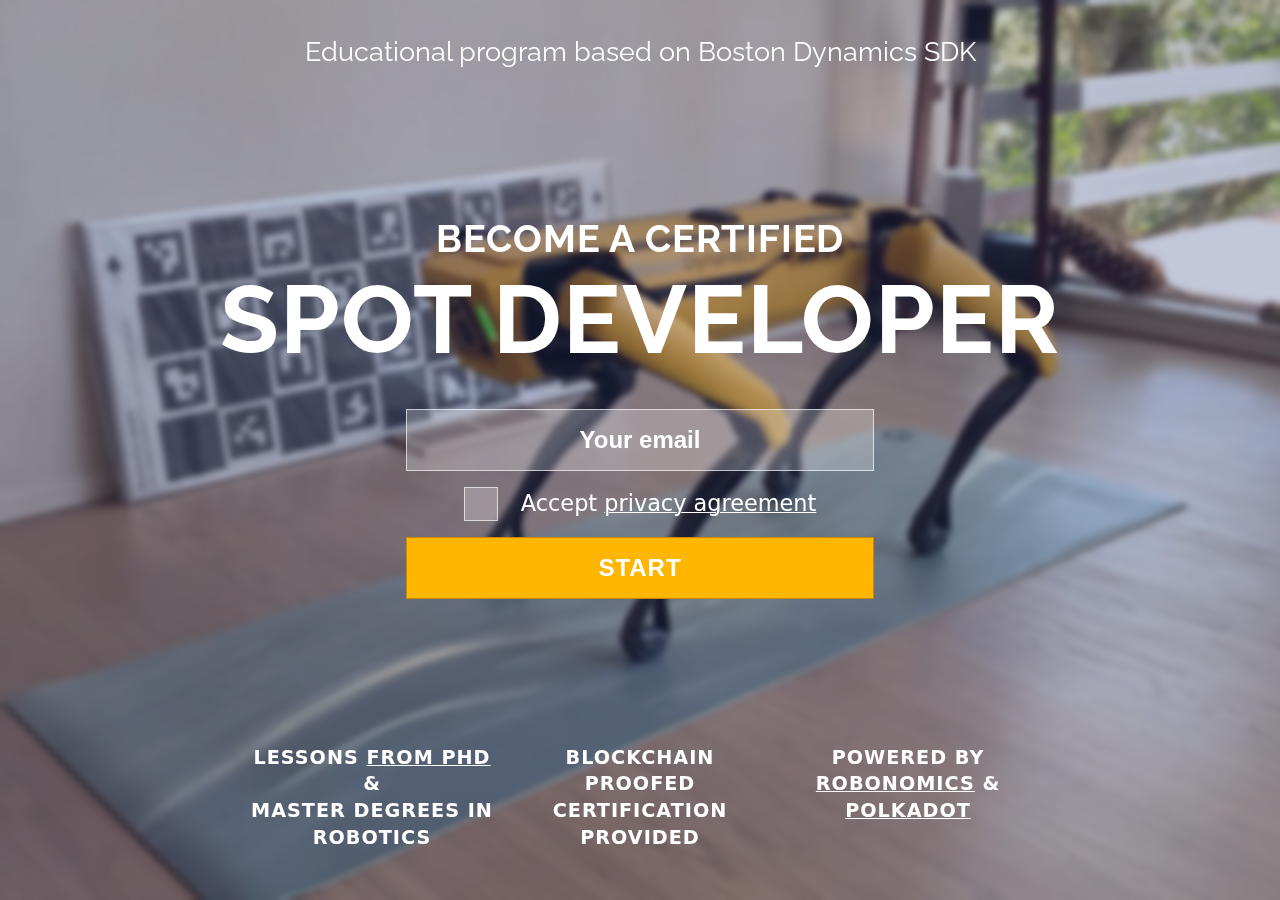
==== commit 61d955ee: "deploy: c181f67f9db751df4f62bbc239beaf386c8bac7d" ====
--- a/index.html
+++ b/index.html
@@ -1,10 +1,10 @@
 <!DOCTYPE html>
 <html data-html-server-rendered="true" lang="en" data-vue-tag="%7B%22lang%22:%7B%22ssr%22:%22en%22%7D%7D">
   <head>
-    <title>Become a certified Boston Dynamics Spot developer - Spot Learning SDK</title><meta name="gridsome:hash" content="99d23b053f405d092963faf100c8609b1952f2c2"><meta data-vue-tag="ssr" charset="utf-8"><meta data-vue-tag="ssr" name="generator" content="Gridsome v0.7.23"><meta data-vue-tag="ssr" data-key="viewport" name="viewport" content="width=device-width, initial-scale=1, viewport-fit=cover"><meta data-vue-tag="ssr" data-key="format-detection" name="format-detection" content="telephone=no"><meta data-vue-tag="ssr" data-key="description" name="description" content="Become a certified Spot developer with educational program based on Boston Dynamics SDK."><link data-vue-tag="ssr" rel="icon" href="data:,"><link data-vue-tag="ssr" rel="icon" type="image/png" sizes="16x16" href="/assets/static/favicon.ce0531f.358f5155d1f808de3e761e5099d0aa2e.png"><link data-vue-tag="ssr" rel="icon" type="image/png" sizes="32x32" href="/assets/static/favicon.ac8d93a.358f5155d1f808de3e761e5099d0aa2e.png"><link data-vue-tag="ssr" rel="icon" type="image/png" sizes="96x96" href="/assets/static/favicon.b9532cc.358f5155d1f808de3e761e5099d0aa2e.png"><link data-vue-tag="ssr" rel="apple-touch-icon" type="image/png" sizes="76x76" href="/assets/static/favicon.f22e9f3.358f5155d1f808de3e761e5099d0aa2e.png"><link data-vue-tag="ssr" rel="apple-touch-icon" type="image/png" sizes="152x152" href="/assets/static/favicon.62d22cb.358f5155d1f808de3e761e5099d0aa2e.png"><link data-vue-tag="ssr" rel="apple-touch-icon" type="image/png" sizes="120x120" href="/assets/static/favicon.1539b60.358f5155d1f808de3e761e5099d0aa2e.png"><link data-vue-tag="ssr" rel="apple-touch-icon" type="image/png" sizes="167x167" href="/assets/static/favicon.dc0cdc5.358f5155d1f808de3e761e5099d0aa2e.png"><link data-vue-tag="ssr" rel="apple-touch-icon" type="image/png" sizes="180x180" href="/assets/static/favicon.7b22250.358f5155d1f808de3e761e5099d0aa2e.png"><link rel="preload" href="/assets/css/0.styles.3e0f6f47.css" as="style"><link rel="preload" href="/assets/js/app.425cd1ad.js" as="script"><link rel="preload" href="/assets/js/page--src--pages--index-vue.49341575.js" as="script"><link rel="prefetch" href="/assets/js/5.1cd4f3f7.js"><link rel="prefetch" href="/assets/js/page--node-modules--gridsome--app--pages--404-vue.f28e02df.js"><link rel="prefetch" href="/assets/js/page--src--pages--privacy-agreement-vue.bdefc5ad.js"><link rel="stylesheet" href="/assets/css/0.styles.3e0f6f47.css"><noscript data-vue-tag="ssr"><style>.g-image--loading{display:none;}</style></noscript>
+    <title>Become a certified Boston Dynamics Spot developer - Spot Learning SDK</title><meta name="gridsome:hash" content="bc2f88f50a8fe173b2744b01e4ac90c84fd50142"><meta data-vue-tag="ssr" charset="utf-8"><meta data-vue-tag="ssr" name="generator" content="Gridsome v0.7.23"><meta data-vue-tag="ssr" data-key="viewport" name="viewport" content="width=device-width, initial-scale=1, viewport-fit=cover"><meta data-vue-tag="ssr" data-key="format-detection" name="format-detection" content="telephone=no"><meta data-vue-tag="ssr" data-key="description" name="description" content="Become a certified Spot developer with educational program based on Boston Dynamics SDK."><link data-vue-tag="ssr" rel="icon" href="data:,"><link data-vue-tag="ssr" rel="icon" type="image/png" sizes="16x16" href="/assets/static/favicon.ce0531f.358f5155d1f808de3e761e5099d0aa2e.png"><link data-vue-tag="ssr" rel="icon" type="image/png" sizes="32x32" href="/assets/static/favicon.ac8d93a.358f5155d1f808de3e761e5099d0aa2e.png"><link data-vue-tag="ssr" rel="icon" type="image/png" sizes="96x96" href="/assets/static/favicon.b9532cc.358f5155d1f808de3e761e5099d0aa2e.png"><link data-vue-tag="ssr" rel="apple-touch-icon" type="image/png" sizes="76x76" href="/assets/static/favicon.f22e9f3.358f5155d1f808de3e761e5099d0aa2e.png"><link data-vue-tag="ssr" rel="apple-touch-icon" type="image/png" sizes="152x152" href="/assets/static/favicon.62d22cb.358f5155d1f808de3e761e5099d0aa2e.png"><link data-vue-tag="ssr" rel="apple-touch-icon" type="image/png" sizes="120x120" href="/assets/static/favicon.1539b60.358f5155d1f808de3e761e5099d0aa2e.png"><link data-vue-tag="ssr" rel="apple-touch-icon" type="image/png" sizes="167x167" href="/assets/static/favicon.dc0cdc5.358f5155d1f808de3e761e5099d0aa2e.png"><link data-vue-tag="ssr" rel="apple-touch-icon" type="image/png" sizes="180x180" href="/assets/static/favicon.7b22250.358f5155d1f808de3e761e5099d0aa2e.png"><link rel="preload" href="/assets/css/0.styles.3e0f6f47.css" as="style"><link rel="preload" href="/assets/js/app.109b4d51.js" as="script"><link rel="preload" href="/assets/js/page--src--pages--index-vue.49341575.js" as="script"><link rel="prefetch" href="/assets/js/5.1cd4f3f7.js"><link rel="prefetch" href="/assets/js/page--node-modules--gridsome--app--pages--404-vue.f28e02df.js"><link rel="prefetch" href="/assets/js/page--src--pages--privacy-agreement-vue.bdefc5ad.js"><link rel="stylesheet" href="/assets/css/0.styles.3e0f6f47.css"><noscript data-vue-tag="ssr"><style>.g-image--loading{display:none;}</style></noscript>
   </head>
   <body >
     <div data-server-rendered="true" id="app" class="layout" data-v-71fdd71c><div class="screen screen-dark screen-video" data-v-71fdd71c><div class="screen-content intro" data-v-71fdd71c><div class="part-1" data-v-71fdd71c><h2 data-v-71fdd71c>Educational program based on Boston Dynamics SDK</h2></div><div class="part-2" data-v-71fdd71c><h1 data-v-71fdd71c><span data-v-71fdd71c>Become a certified</span> Spot developer</h1><form class="content-narrow status-none" data-v-71fdd71c><div data-v-71fdd71c><input type="email" placeholder="Your email" name="email" required="required" data-v-71fdd71c></div><div data-v-71fdd71c><label data-v-71fdd71c><input type="checkbox" name="agreement" required="required" data-v-71fdd71c> Accept <a href="/privacy-agreement" target="_blank" data-v-71fdd71c>privacy agreement</a></label></div><div data-v-71fdd71c></div><div data-v-71fdd71c><input type="submit" value="Start" data-v-71fdd71c></div></form><!----></div><div class="part-3" data-v-71fdd71c><ul class="highlights content-narrow" data-v-71fdd71c><li data-v-71fdd71c><span data-v-71fdd71c>Lessons <a href="https://multi-agent.io" target="_blank" rel="noopener" data-v-71fdd71c>from PhD</a> &amp;</span> Master degrees in robotics</li><li data-v-71fdd71c><span data-v-71fdd71c>Blockchain proofed</span> certification provided</li><li data-v-71fdd71c><span data-v-71fdd71c>Powered by</span><a href="https://robonomics.network" target="_blank" rel="noopener" data-v-71fdd71c>Robonomics</a> &amp; <a href="https://polkadot.network" target="_blank" rel="noopener" data-v-71fdd71c>Polkadot</a></li></ul></div></div><video autoplay="autoplay" loop="loop" muted="muted" poster="/media/spot-yoga.jpg" data-v-71fdd71c><source src="/media/spot-yoga-web-3.mp4" type="video/mp4" data-v-71fdd71c></video></div></div>
-    <script>window.__INITIAL_STATE__={"data":null,"context":{}};(function(){var s;(s=document.currentScript||document.scripts[document.scripts.length-1]).parentNode.removeChild(s);}());</script><script src="/assets/js/app.425cd1ad.js" defer></script><script src="/assets/js/page--src--pages--index-vue.49341575.js" defer></script><script data-vue-tag="ssr" src="https://www.google.com/recaptcha/api.js?onload=vueRecaptchaApiLoaded&render=explicit" data-body="true"></script>
+    <script>window.__INITIAL_STATE__={"data":null,"context":{}};(function(){var s;(s=document.currentScript||document.scripts[document.scripts.length-1]).parentNode.removeChild(s);}());</script><script src="/assets/js/app.109b4d51.js" defer></script><script src="/assets/js/page--src--pages--index-vue.49341575.js" defer></script><script data-vue-tag="ssr" src="https://www.google.com/recaptcha/api.js?onload=vueRecaptchaApiLoaded&render=explicit" data-body="true"></script>
   </body>
 </html>
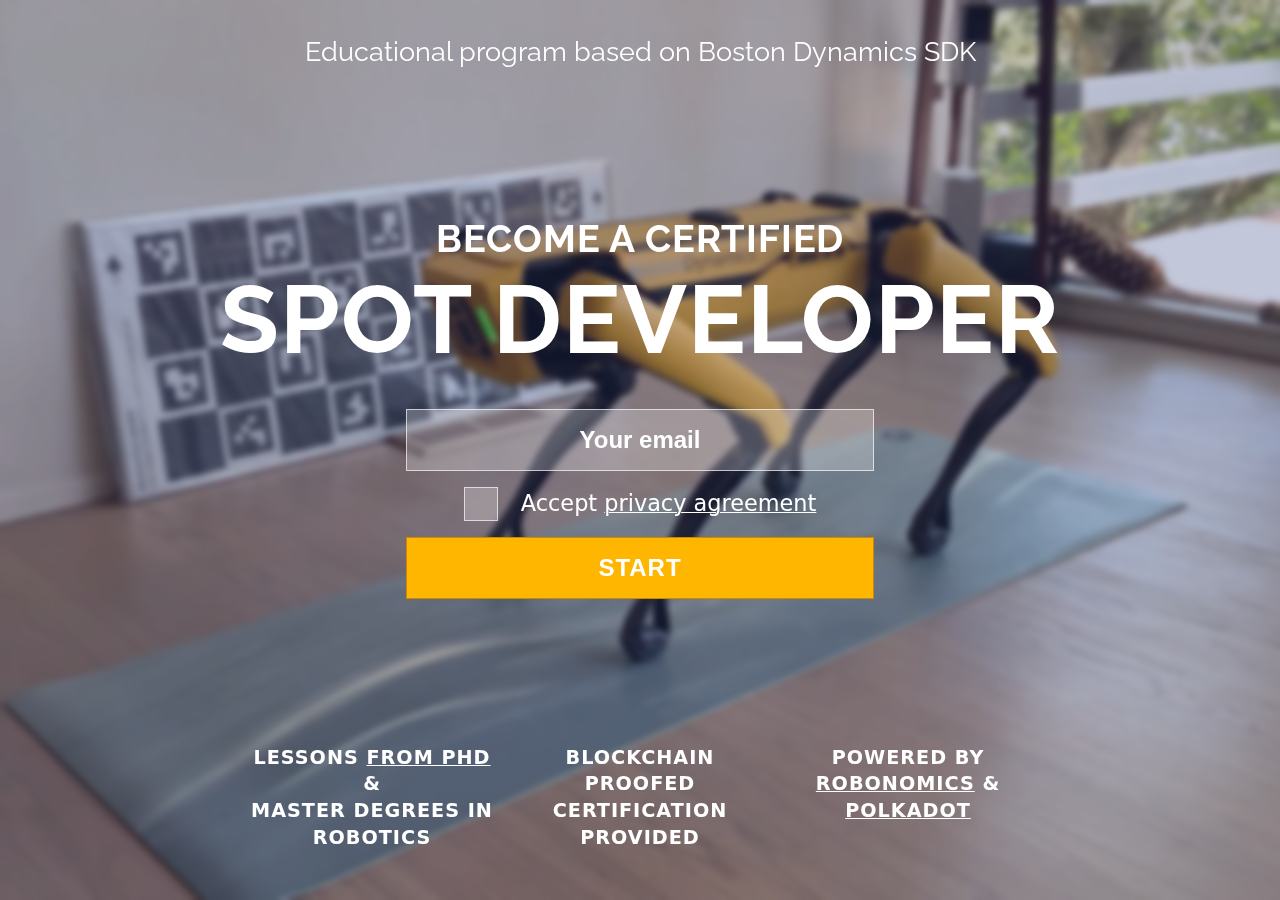
==== commit 449691ce: "deploy: f203e674ba0fce0c74205d99ecb409b16c5b9bae" ====
--- a/index.html
+++ b/index.html
@@ -1,10 +1,10 @@
 <!DOCTYPE html>
 <html data-html-server-rendered="true" lang="en" data-vue-tag="%7B%22lang%22:%7B%22ssr%22:%22en%22%7D%7D">
   <head>
-    <title>Become a certified Boston Dynamics Spot developer - Spot Learning SDK</title><meta name="gridsome:hash" content="bc2f88f50a8fe173b2744b01e4ac90c84fd50142"><meta data-vue-tag="ssr" charset="utf-8"><meta data-vue-tag="ssr" name="generator" content="Gridsome v0.7.23"><meta data-vue-tag="ssr" data-key="viewport" name="viewport" content="width=device-width, initial-scale=1, viewport-fit=cover"><meta data-vue-tag="ssr" data-key="format-detection" name="format-detection" content="telephone=no"><meta data-vue-tag="ssr" data-key="description" name="description" content="Become a certified Spot developer with educational program based on Boston Dynamics SDK."><link data-vue-tag="ssr" rel="icon" href="data:,"><link data-vue-tag="ssr" rel="icon" type="image/png" sizes="16x16" href="/assets/static/favicon.ce0531f.358f5155d1f808de3e761e5099d0aa2e.png"><link data-vue-tag="ssr" rel="icon" type="image/png" sizes="32x32" href="/assets/static/favicon.ac8d93a.358f5155d1f808de3e761e5099d0aa2e.png"><link data-vue-tag="ssr" rel="icon" type="image/png" sizes="96x96" href="/assets/static/favicon.b9532cc.358f5155d1f808de3e761e5099d0aa2e.png"><link data-vue-tag="ssr" rel="apple-touch-icon" type="image/png" sizes="76x76" href="/assets/static/favicon.f22e9f3.358f5155d1f808de3e761e5099d0aa2e.png"><link data-vue-tag="ssr" rel="apple-touch-icon" type="image/png" sizes="152x152" href="/assets/static/favicon.62d22cb.358f5155d1f808de3e761e5099d0aa2e.png"><link data-vue-tag="ssr" rel="apple-touch-icon" type="image/png" sizes="120x120" href="/assets/static/favicon.1539b60.358f5155d1f808de3e761e5099d0aa2e.png"><link data-vue-tag="ssr" rel="apple-touch-icon" type="image/png" sizes="167x167" href="/assets/static/favicon.dc0cdc5.358f5155d1f808de3e761e5099d0aa2e.png"><link data-vue-tag="ssr" rel="apple-touch-icon" type="image/png" sizes="180x180" href="/assets/static/favicon.7b22250.358f5155d1f808de3e761e5099d0aa2e.png"><link rel="preload" href="/assets/css/0.styles.3e0f6f47.css" as="style"><link rel="preload" href="/assets/js/app.109b4d51.js" as="script"><link rel="preload" href="/assets/js/page--src--pages--index-vue.49341575.js" as="script"><link rel="prefetch" href="/assets/js/5.1cd4f3f7.js"><link rel="prefetch" href="/assets/js/page--node-modules--gridsome--app--pages--404-vue.f28e02df.js"><link rel="prefetch" href="/assets/js/page--src--pages--privacy-agreement-vue.bdefc5ad.js"><link rel="stylesheet" href="/assets/css/0.styles.3e0f6f47.css"><noscript data-vue-tag="ssr"><style>.g-image--loading{display:none;}</style></noscript>
+    <title>Become a certified Boston Dynamics Spot developer - Spot Learning SDK</title><meta name="gridsome:hash" content="f36cbbc7a57812a2cd6abdef197ce1b351412f75"><meta data-vue-tag="ssr" charset="utf-8"><meta data-vue-tag="ssr" name="generator" content="Gridsome v0.7.23"><meta data-vue-tag="ssr" data-key="viewport" name="viewport" content="width=device-width, initial-scale=1, viewport-fit=cover"><meta data-vue-tag="ssr" data-key="format-detection" name="format-detection" content="telephone=no"><meta data-vue-tag="ssr" data-key="description" name="description" content="Become a certified Spot developer with educational program based on Boston Dynamics SDK."><link data-vue-tag="ssr" rel="icon" href="data:,"><link data-vue-tag="ssr" rel="icon" type="image/png" sizes="16x16" href="/assets/static/favicon.ce0531f.358f5155d1f808de3e761e5099d0aa2e.png"><link data-vue-tag="ssr" rel="icon" type="image/png" sizes="32x32" href="/assets/static/favicon.ac8d93a.358f5155d1f808de3e761e5099d0aa2e.png"><link data-vue-tag="ssr" rel="icon" type="image/png" sizes="96x96" href="/assets/static/favicon.b9532cc.358f5155d1f808de3e761e5099d0aa2e.png"><link data-vue-tag="ssr" rel="apple-touch-icon" type="image/png" sizes="76x76" href="/assets/static/favicon.f22e9f3.358f5155d1f808de3e761e5099d0aa2e.png"><link data-vue-tag="ssr" rel="apple-touch-icon" type="image/png" sizes="152x152" href="/assets/static/favicon.62d22cb.358f5155d1f808de3e761e5099d0aa2e.png"><link data-vue-tag="ssr" rel="apple-touch-icon" type="image/png" sizes="120x120" href="/assets/static/favicon.1539b60.358f5155d1f808de3e761e5099d0aa2e.png"><link data-vue-tag="ssr" rel="apple-touch-icon" type="image/png" sizes="167x167" href="/assets/static/favicon.dc0cdc5.358f5155d1f808de3e761e5099d0aa2e.png"><link data-vue-tag="ssr" rel="apple-touch-icon" type="image/png" sizes="180x180" href="/assets/static/favicon.7b22250.358f5155d1f808de3e761e5099d0aa2e.png"><link rel="preload" href="/assets/css/0.styles.52711ae9.css" as="style"><link rel="preload" href="/assets/js/app.1da9f0f0.js" as="script"><link rel="preload" href="/assets/js/page--src--pages--index-vue.777df052.js" as="script"><link rel="prefetch" href="/assets/js/5.1cd4f3f7.js"><link rel="prefetch" href="/assets/js/page--node-modules--gridsome--app--pages--404-vue.f28e02df.js"><link rel="prefetch" href="/assets/js/page--src--pages--privacy-agreement-vue.bdefc5ad.js"><link rel="stylesheet" href="/assets/css/0.styles.52711ae9.css"><noscript data-vue-tag="ssr"><style>.g-image--loading{display:none;}</style></noscript>
   </head>
   <body >
-    <div data-server-rendered="true" id="app" class="layout" data-v-71fdd71c><div class="screen screen-dark screen-video" data-v-71fdd71c><div class="screen-content intro" data-v-71fdd71c><div class="part-1" data-v-71fdd71c><h2 data-v-71fdd71c>Educational program based on Boston Dynamics SDK</h2></div><div class="part-2" data-v-71fdd71c><h1 data-v-71fdd71c><span data-v-71fdd71c>Become a certified</span> Spot developer</h1><form class="content-narrow status-none" data-v-71fdd71c><div data-v-71fdd71c><input type="email" placeholder="Your email" name="email" required="required" data-v-71fdd71c></div><div data-v-71fdd71c><label data-v-71fdd71c><input type="checkbox" name="agreement" required="required" data-v-71fdd71c> Accept <a href="/privacy-agreement" target="_blank" data-v-71fdd71c>privacy agreement</a></label></div><div data-v-71fdd71c></div><div data-v-71fdd71c><input type="submit" value="Start" data-v-71fdd71c></div></form><!----></div><div class="part-3" data-v-71fdd71c><ul class="highlights content-narrow" data-v-71fdd71c><li data-v-71fdd71c><span data-v-71fdd71c>Lessons <a href="https://multi-agent.io" target="_blank" rel="noopener" data-v-71fdd71c>from PhD</a> &amp;</span> Master degrees in robotics</li><li data-v-71fdd71c><span data-v-71fdd71c>Blockchain proofed</span> certification provided</li><li data-v-71fdd71c><span data-v-71fdd71c>Powered by</span><a href="https://robonomics.network" target="_blank" rel="noopener" data-v-71fdd71c>Robonomics</a> &amp; <a href="https://polkadot.network" target="_blank" rel="noopener" data-v-71fdd71c>Polkadot</a></li></ul></div></div><video autoplay="autoplay" loop="loop" muted="muted" poster="/media/spot-yoga.jpg" data-v-71fdd71c><source src="/media/spot-yoga-web-3.mp4" type="video/mp4" data-v-71fdd71c></video></div></div>
-    <script>window.__INITIAL_STATE__={"data":null,"context":{}};(function(){var s;(s=document.currentScript||document.scripts[document.scripts.length-1]).parentNode.removeChild(s);}());</script><script src="/assets/js/app.109b4d51.js" defer></script><script src="/assets/js/page--src--pages--index-vue.49341575.js" defer></script><script data-vue-tag="ssr" src="https://www.google.com/recaptcha/api.js?onload=vueRecaptchaApiLoaded&render=explicit" data-body="true"></script>
+    <div data-server-rendered="true" id="app" class="layout" data-v-48165504><div class="screen screen-dark screen-video" data-v-48165504><div class="screen-content intro" data-v-48165504><div class="part-1" data-v-48165504><h2 data-v-48165504>Educational program based on Boston Dynamics SDK</h2></div><div class="part-2" data-v-48165504><h1 data-v-48165504><span data-v-48165504>Become a certified</span> Spot developer</h1><form class="content-narrow status-none" data-v-48165504><div data-v-48165504><input type="email" placeholder="Your email" name="email" required="required" data-v-48165504></div><div data-v-48165504><label data-v-48165504><input type="checkbox" name="agreement" required="required" data-v-48165504> Accept <a href="/privacy-agreement" target="_blank" data-v-48165504>privacy agreement</a></label></div><div data-v-48165504></div><div data-v-48165504><input type="submit" value="Start" data-v-48165504></div></form><!----></div><div class="part-3" data-v-48165504><ul class="highlights content-narrow" data-v-48165504><li data-v-48165504><span data-v-48165504>Lessons <a href="https://multi-agent.io" target="_blank" rel="noopener" data-v-48165504>from PhD</a> &amp;</span> Master degrees in robotics</li><li data-v-48165504><span data-v-48165504>Blockchain proofed</span> certification provided</li><li data-v-48165504><span data-v-48165504>Powered by</span><a href="https://robonomics.network" target="_blank" rel="noopener" data-v-48165504>Robonomics</a> &amp; <a href="https://polkadot.network" target="_blank" rel="noopener" data-v-48165504>Polkadot</a></li></ul></div></div><video autoplay="autoplay" loop="loop" muted="muted" poster="/media/spot-yoga.jpg" data-v-48165504><source src="/media/spot-yoga-web-3.mp4" type="video/mp4" data-v-48165504></video></div></div>
+    <script>window.__INITIAL_STATE__={"data":null,"context":{}};(function(){var s;(s=document.currentScript||document.scripts[document.scripts.length-1]).parentNode.removeChild(s);}());</script><script src="/assets/js/app.1da9f0f0.js" defer></script><script src="/assets/js/page--src--pages--index-vue.777df052.js" defer></script><script data-vue-tag="ssr" src="https://www.google.com/recaptcha/api.js?onload=vueRecaptchaApiLoaded&render=explicit" data-body="true"></script>
   </body>
 </html>
--- a/assets/css/0.styles.52711ae9.css
+++ b/assets/css/0.styles.52711ae9.css
@@ -0,0 +1 @@
+@import url(https://fonts.googleapis.com/css2?family=Raleway:wght@900&display=swap);*{margin:0;padding:0;outline:0;background:transparent;vertical-align:baseline;box-sizing:border-box;-webkit-font-smoothing:antialiased;-moz-osx-font-smoothing:grayscale}img{border:0}html{font-size:100%;-webkit-text-size-adjust:100%;-ms-text-size-adjust:100%}article,aside,details,figcaption,figure,footer,header,hgroup,main,menu,nav,section{display:block}nav ul{list-style:none}table{border-collapse:collapse;border-spacing:0}input,select{vertical-align:middle}sup{vertical-align:super}sub{vertical-align:sub}:root{--space:1rem;--color-yellow:#ffb600;--color-yellow-dark:#c80;--color-yellow-light:#fad109;--color-blue:#4874d3;--color-lilac:#7f9cdb;--space-content:820px}.layout,body,html{height:100%;font-size:100%}body{font-family:-apple-system,system-ui,BlinkMacSystemFont,Segoe UI,Roboto,Helvetica Neue,Arial,sans-serif;font-size:1.4rem;line-height:1.4}h1,h2,h3,h4,h5{font-family:Raleway,-apple-system,system-ui,BlinkMacSystemFont,Segoe UI,Roboto,Helvetica Neue,Arial,sans-serif}a{text-decoration-thickness:.5px;transition:all .2s ease;color:var(--color-blue)}a:hover{color:#fff;background-color:var(--color-blue);text-decoration:none}.content,.content-narrow{padding-left:var(--space);padding-right:var(--space)}.content-narrow{max-width:var(--space-content);margin-left:auto;margin-right:auto}@media screen and (max-width:900px){html{font-size:80%}}header[data-v-4b98afe2]{background-color:var(--color-lilac);margin-bottom:calc(var(--space)*4)}.header-link-index[data-v-4b98afe2]{display:block;padding-top:calc(var(--space)*3);padding-bottom:calc(var(--space)*3);color:#fff}.header-link-index[data-v-4b98afe2]:hover{color:#fff}.header-link-index h2[data-v-4b98afe2]:before{content:"";display:inline-block;vertical-align:middle;width:3rem;height:3rem;border-radius:3rem;background-color:var(--color-yellow);margin-right:3rem}h1[data-v-4b98afe2]{margin-bottom:calc(var(--space)*2)}footer[data-v-4b98afe2]{padding-top:calc(var(--space)*2);padding-bottom:calc(var(--space)*2);margin-top:var(--space);border-top:1px solid #000}footer .columns[data-v-4b98afe2]{display:grid;grid-template-columns:repeat(3,1fr);gap:var(--space);justify-items:center}.footerLayDown[data-v-4b98afe2]{display:flex;flex-direction:column;height:100%}.footerPusher[data-v-4b98afe2]{flex:1 0 auto}@media screen and (max-width:580px){footer .columns[data-v-4b98afe2]{grid-template-columns:1fr;text-align:center}}@-webkit-keyframes SpotBody-data-v-48165504{0%{transform:translateY(0)}to{transform:translateY(-50px)}}@keyframes SpotBody-data-v-48165504{0%{transform:translateY(0)}to{transform:translateY(-50px)}}@-webkit-keyframes SpotLeg1Top-data-v-48165504{0%{transform:translateY(0) rotate(-20deg)}to{transform:translateY(-60px) rotate(-30deg)}}@keyframes SpotLeg1Top-data-v-48165504{0%{transform:translateY(0) rotate(-20deg)}to{transform:translateY(-60px) rotate(-30deg)}}@-webkit-keyframes SpotLeg1Bottom-data-v-48165504{0%{transform:translateY(0) rotate(6deg)}to{transform:translateY(-40px) rotate(30deg)}}@keyframes SpotLeg1Bottom-data-v-48165504{0%{transform:translateY(0) rotate(6deg)}to{transform:translateY(-40px) rotate(30deg)}}@-webkit-keyframes SpotLeg2Top-data-v-48165504{0%{transform:translateY(0) rotate(-14deg)}to{transform:translateY(-40px) rotate(-20deg)}}@keyframes SpotLeg2Top-data-v-48165504{0%{transform:translateY(0) rotate(-14deg)}to{transform:translateY(-40px) rotate(-20deg)}}@-webkit-keyframes SpotLeg2Bottom-data-v-48165504{0%{transform:translateY(0) rotate(9deg)}to{transform:translateY(-30px) rotate(28deg)}}@keyframes SpotLeg2Bottom-data-v-48165504{0%{transform:translateY(0) rotate(9deg)}to{transform:translateY(-30px) rotate(28deg)}}@-webkit-keyframes SpotLeg3Top-data-v-48165504{0%{transform:translateY(0) rotate(-17deg)}to{transform:translateY(-35px) rotate(-12deg)}}@keyframes SpotLeg3Top-data-v-48165504{0%{transform:translateY(0) rotate(-17deg)}to{transform:translateY(-35px) rotate(-12deg)}}@-webkit-keyframes SpotLeg3Bottom-data-v-48165504{0%{transform:translateY(0) rotate(9deg)}to{transform:translateY(-50px) rotate(40deg)}}@keyframes SpotLeg3Bottom-data-v-48165504{0%{transform:translateY(0) rotate(9deg)}to{transform:translateY(-50px) rotate(40deg)}}@-webkit-keyframes SpotLeg4Top-data-v-48165504{0%{transform:translateY(0) rotate(-20deg)}to{transform:translateY(-60px) rotate(-30deg)}}@keyframes SpotLeg4Top-data-v-48165504{0%{transform:translateY(0) rotate(-20deg)}to{transform:translateY(-60px) rotate(-30deg)}}@-webkit-keyframes SpotLeg4Bottom-data-v-48165504{0%{transform:translateY(0) rotate(11deg)}to{transform:translateY(-45px) rotate(35deg)}}@keyframes SpotLeg4Bottom-data-v-48165504{0%{transform:translateY(0) rotate(11deg)}to{transform:translateY(-45px) rotate(35deg)}}.spot[data-v-48165504]{position:relative;width:395px;height:223px;margin:0 auto}@media screen and (max-width:570px){.spot[data-v-48165504]{transform:scale(.7)}}@media screen and (max-width:360px){.spot[data-v-48165504]{transform:scale(.5) translateX(-60px)}}.spot>img[data-v-48165504]{display:block;position:absolute;-webkit-animation-delay:.4s;animation-delay:.4s;-webkit-animation-duration:.6s;animation-duration:.6s;-webkit-animation-timing-function:ease-in-out;animation-timing-function:ease-in-out;-webkit-animation-fill-mode:forwards;animation-fill-mode:forwards}.spot-body[data-v-48165504]{width:320px;bottom:67px;left:calc(50% - 160px);z-index:2}.animated .spot-body[data-v-48165504]{-webkit-animation-name:SpotBody-data-v-48165504;animation-name:SpotBody-data-v-48165504}.spot-leg1-top[data-v-48165504]{width:162.5px;bottom:78px;left:-55px;transform-origin:100% 100%;transform:rotate(-20deg);z-index:4}.animated .spot-leg1-top[data-v-48165504]{-webkit-animation-name:SpotLeg1Top-data-v-48165504;animation-name:SpotLeg1Top-data-v-48165504}.spot-leg1-bottom[data-v-48165504]{width:151px;bottom:28px;left:-35px;transform-origin:0 0;transform:rotate(6deg);z-index:3}.animated .spot-leg1-bottom[data-v-48165504]{-webkit-animation-name:SpotLeg1Bottom-data-v-48165504;animation-name:SpotLeg1Bottom-data-v-48165504}.spot-leg2-top[data-v-48165504]{width:118.5px;bottom:80px;left:-45px;transform-origin:100% 100%;transform:rotate(-14deg);z-index:1}.animated .spot-leg2-top[data-v-48165504]{-webkit-animation-name:SpotLeg2Top-data-v-48165504;animation-name:SpotLeg2Top-data-v-48165504}.spot-leg2-bottom[data-v-48165504]{width:142.5px;bottom:46px;left:-37px;transform-origin:0 0;transform:rotate(9deg);z-index:0}.animated .spot-leg2-bottom[data-v-48165504]{-webkit-animation-name:SpotLeg2Bottom-data-v-48165504;animation-name:SpotLeg2Bottom-data-v-48165504}.spot-leg3-top[data-v-48165504]{width:143px;bottom:80px;left:186px;transform-origin:100% 100%;transform:rotate(-17deg);z-index:0}.animated .spot-leg3-top[data-v-48165504]{-webkit-animation-name:SpotLeg3Top-data-v-48165504;animation-name:SpotLeg3Top-data-v-48165504}.spot-leg3-bottom[data-v-48165504]{width:142.5px;bottom:35px;left:188px;transform-origin:0 0;transform:rotate(9deg);z-index:1}.animated .spot-leg3-bottom[data-v-48165504]{-webkit-animation-name:SpotLeg3Bottom-data-v-48165504;animation-name:SpotLeg3Bottom-data-v-48165504}.spot-leg4-top[data-v-48165504]{width:158px;bottom:80px;left:166px;transform-origin:100% 100%;transform:rotate(-20deg);z-index:4}.animated .spot-leg4-top[data-v-48165504]{-webkit-animation-name:SpotLeg4Top-data-v-48165504;animation-name:SpotLeg4Top-data-v-48165504}.spot-leg4-bottom[data-v-48165504]{width:153.5px;bottom:28px;left:188px;transform-origin:0 0;transform:rotate(11deg);z-index:1}.animated .spot-leg4-bottom[data-v-48165504]{-webkit-animation-name:SpotLeg4Bottom-data-v-48165504;animation-name:SpotLeg4Bottom-data-v-48165504}.screen[data-v-48165504]{box-sizing:border-box;height:100vh;position:relative;padding-left:var(--space);padding-right:var(--space)}.screen-dark[data-v-48165504],.screen-dark a[data-v-48165504]{color:#fff}@-webkit-keyframes Show-data-v-48165504{to{opacity:1}}@keyframes Show-data-v-48165504{to{opacity:1}}.screen-video[data-v-48165504]:after{content:"";position:fixed;top:0;right:0;bottom:0;left:0;z-index:0;background-color:rgba(56,71,140,.3);-webkit-backdrop-filter:blur(3px);backdrop-filter:blur(3px)}.screen-video>video[data-v-48165504]{position:fixed;top:0;left:0;right:0;bottom:0;width:100%;height:100%;-o-object-fit:cover;object-fit:cover;z-index:0}.screen-content[data-v-48165504]{position:relative;z-index:1;height:100%}.intro[data-v-48165504]{display:grid;grid-template-rows:minmax(0,.4fr) minmax(0,1fr) minmax(0,.4fr);align-items:stretch;text-align:center}.intro h1[data-v-48165504]{text-transform:uppercase;letter-spacing:.05rem;font-size:6rem;line-height:1.2}.intro h1 span[data-v-48165504]{display:block;font-size:40%}.intro h2[data-v-48165504]{font-size:1.7rem;font-weight:400}.intro form[data-v-48165504]{color:#fff;padding:var(--space);border-radius:calc(var(--space)*3);max-width:500px;margin-top:var(--space)}.intro form>div[data-v-48165504]{margin-bottom:var(--space)}.intro form input[data-v-48165504]{padding:var(--space);font-size:1.5rem;border:1px solid hsla(0,0%,100%,.664);font-weight:700;transition:all .2s ease}.intro form input[data-v-48165504]:not([type=checkbox]){display:block;width:100%}input[data-v-48165504]:not([type=submit]){background-color:hsla(0,0%,100%,.247);text-align:center;color:#fff}.intro form input[type=email][data-v-48165504]:focus{border-color:#fff}.intro form input[type=email][data-v-48165504]::-moz-placeholder{color:#fff}.intro form input[type=email][data-v-48165504]:-ms-input-placeholder{color:#fff}.intro form input[type=email][data-v-48165504]::placeholder{color:#fff}.intro form input[type=email][data-v-48165504]:focus::-moz-placeholder{color:hsla(0,0%,100%,.473)}.intro form input[type=email][data-v-48165504]:focus:-ms-input-placeholder{color:hsla(0,0%,100%,.473)}.intro form input[type=email][data-v-48165504]:focus::placeholder{color:hsla(0,0%,100%,.473)}.intro form input[type=checkbox][data-v-48165504]{-webkit-appearance:none;-moz-appearance:none;appearance:none;cursor:pointer;width:.5rem;height:.5rem;position:relative;margin-right:var(--space)}.intro form input[type=checkbox][data-v-48165504]:checked{background-color:#9acd32;border-color:#9acd32}.intro form input[type=checkbox][data-v-48165504]:checked:after{content:"✓";position:absolute;top:.1rem;left:.3rem;color:#fff}.intro form input[type=submit][data-v-48165504]{-webkit-appearance:none;-moz-appearance:none;appearance:none;text-transform:uppercase;letter-spacing:1px;cursor:pointer;color:#fff;background-color:var(--color-yellow);border:1px solid var(--color-yellow-dark)}.intro form input[type=submit][data-v-48165504]:hover{background-color:var(--color-yellow-light)}.submition-complete[data-v-48165504]{color:var(--color-yellow);text-shadow:1px 1px 0 #000}.intro form.status-wait[data-v-48165504]{position:relative}.intro form.status-wait [data-v-48165504]{opacity:.6}@-webkit-keyframes bounceLoader-data-v-48165504{0{transform:translateY(-1rem)}50%{transform:translateY(1rem) scaleY(.8)}to{transform:translateY(-1rem)}}@keyframes bounceLoader-data-v-48165504{0{transform:translateY(-1rem)}50%{transform:translateY(1rem) scaleY(.8)}to{transform:translateY(-1rem)}}.intro form.status-wait[data-v-48165504]:after{content:"";position:absolute;top:calc(50% - 1rem);left:calc(50% - 1rem);display:block;width:2rem;height:2rem;border-radius:2rem;background-color:var(--color-yellow);transform:translateY(-1rem);-webkit-animation:bounceLoader-data-v-48165504 1s ease infinite;animation:bounceLoader-data-v-48165504 1s ease infinite}.intro .highlights[data-v-48165504]{display:grid;grid-template-columns:repeat(3,minmax(0,1fr));gap:var(--space);list-style:none;text-transform:uppercase;letter-spacing:1px;font-size:1.2rem;font-weight:700}.intro .highlights li[data-v-48165504]:before{content:"\200B"}.intro .highlights span[data-v-48165504]{display:block}.intro .part-1[data-v-48165504]{padding-top:calc(var(--space)*2);padding-bottom:var(--space)}.intro .part-2[data-v-48165504],.intro .part-3[data-v-48165504]{padding-top:var(--space);padding-bottom:calc(var(--space)*3)}.intro .part-3[data-v-48165504]{align-self:end}@media screen and (max-width:900px){.intro h1[data-v-48165504]{font-size:5rem}}@media screen and (max-width:600px){.intro h1[data-v-48165504]{font-size:3rem}.intro h2[data-v-48165504]{font-size:1.4rem}.intro .highlights[data-v-48165504]{grid-template-columns:minmax(0,1fr)}.highlights span[data-v-48165504]{display:inline}}@media screen and (max-height:750px){.intro .part-2[data-v-48165504]{padding-top:calc(var(--space)*4)}.intro[data-v-48165504]{display:block;height:auto}.intro h1[data-v-48165504]{margin-bottom:var(--space)}}--- a/assets/css/0.styles.52711ae9.css
+++ b/assets/css/0.styles.52711ae9.css
@@ -0,0 +1 @@
+@import url(https://fonts.googleapis.com/css2?family=Raleway:wght@900&display=swap);*{margin:0;padding:0;outline:0;background:transparent;vertical-align:baseline;box-sizing:border-box;-webkit-font-smoothing:antialiased;-moz-osx-font-smoothing:grayscale}img{border:0}html{font-size:100%;-webkit-text-size-adjust:100%;-ms-text-size-adjust:100%}article,aside,details,figcaption,figure,footer,header,hgroup,main,menu,nav,section{display:block}nav ul{list-style:none}table{border-collapse:collapse;border-spacing:0}input,select{vertical-align:middle}sup{vertical-align:super}sub{vertical-align:sub}:root{--space:1rem;--color-yellow:#ffb600;--color-yellow-dark:#c80;--color-yellow-light:#fad109;--color-blue:#4874d3;--color-lilac:#7f9cdb;--space-content:820px}.layout,body,html{height:100%;font-size:100%}body{font-family:-apple-system,system-ui,BlinkMacSystemFont,Segoe UI,Roboto,Helvetica Neue,Arial,sans-serif;font-size:1.4rem;line-height:1.4}h1,h2,h3,h4,h5{font-family:Raleway,-apple-system,system-ui,BlinkMacSystemFont,Segoe UI,Roboto,Helvetica Neue,Arial,sans-serif}a{text-decoration-thickness:.5px;transition:all .2s ease;color:var(--color-blue)}a:hover{color:#fff;background-color:var(--color-blue);text-decoration:none}.content,.content-narrow{padding-left:var(--space);padding-right:var(--space)}.content-narrow{max-width:var(--space-content);margin-left:auto;margin-right:auto}@media screen and (max-width:900px){html{font-size:80%}}header[data-v-4b98afe2]{background-color:var(--color-lilac);margin-bottom:calc(var(--space)*4)}.header-link-index[data-v-4b98afe2]{display:block;padding-top:calc(var(--space)*3);padding-bottom:calc(var(--space)*3);color:#fff}.header-link-index[data-v-4b98afe2]:hover{color:#fff}.header-link-index h2[data-v-4b98afe2]:before{content:"";display:inline-block;vertical-align:middle;width:3rem;height:3rem;border-radius:3rem;background-color:var(--color-yellow);margin-right:3rem}h1[data-v-4b98afe2]{margin-bottom:calc(var(--space)*2)}footer[data-v-4b98afe2]{padding-top:calc(var(--space)*2);padding-bottom:calc(var(--space)*2);margin-top:var(--space);border-top:1px solid #000}footer .columns[data-v-4b98afe2]{display:grid;grid-template-columns:repeat(3,1fr);gap:var(--space);justify-items:center}.footerLayDown[data-v-4b98afe2]{display:flex;flex-direction:column;height:100%}.footerPusher[data-v-4b98afe2]{flex:1 0 auto}@media screen and (max-width:580px){footer .columns[data-v-4b98afe2]{grid-template-columns:1fr;text-align:center}}@-webkit-keyframes SpotBody-data-v-48165504{0%{transform:translateY(0)}to{transform:translateY(-50px)}}@keyframes SpotBody-data-v-48165504{0%{transform:translateY(0)}to{transform:translateY(-50px)}}@-webkit-keyframes SpotLeg1Top-data-v-48165504{0%{transform:translateY(0) rotate(-20deg)}to{transform:translateY(-60px) rotate(-30deg)}}@keyframes SpotLeg1Top-data-v-48165504{0%{transform:translateY(0) rotate(-20deg)}to{transform:translateY(-60px) rotate(-30deg)}}@-webkit-keyframes SpotLeg1Bottom-data-v-48165504{0%{transform:translateY(0) rotate(6deg)}to{transform:translateY(-40px) rotate(30deg)}}@keyframes SpotLeg1Bottom-data-v-48165504{0%{transform:translateY(0) rotate(6deg)}to{transform:translateY(-40px) rotate(30deg)}}@-webkit-keyframes SpotLeg2Top-data-v-48165504{0%{transform:translateY(0) rotate(-14deg)}to{transform:translateY(-40px) rotate(-20deg)}}@keyframes SpotLeg2Top-data-v-48165504{0%{transform:translateY(0) rotate(-14deg)}to{transform:translateY(-40px) rotate(-20deg)}}@-webkit-keyframes SpotLeg2Bottom-data-v-48165504{0%{transform:translateY(0) rotate(9deg)}to{transform:translateY(-30px) rotate(28deg)}}@keyframes SpotLeg2Bottom-data-v-48165504{0%{transform:translateY(0) rotate(9deg)}to{transform:translateY(-30px) rotate(28deg)}}@-webkit-keyframes SpotLeg3Top-data-v-48165504{0%{transform:translateY(0) rotate(-17deg)}to{transform:translateY(-35px) rotate(-12deg)}}@keyframes SpotLeg3Top-data-v-48165504{0%{transform:translateY(0) rotate(-17deg)}to{transform:translateY(-35px) rotate(-12deg)}}@-webkit-keyframes SpotLeg3Bottom-data-v-48165504{0%{transform:translateY(0) rotate(9deg)}to{transform:translateY(-50px) rotate(40deg)}}@keyframes SpotLeg3Bottom-data-v-48165504{0%{transform:translateY(0) rotate(9deg)}to{transform:translateY(-50px) rotate(40deg)}}@-webkit-keyframes SpotLeg4Top-data-v-48165504{0%{transform:translateY(0) rotate(-20deg)}to{transform:translateY(-60px) rotate(-30deg)}}@keyframes SpotLeg4Top-data-v-48165504{0%{transform:translateY(0) rotate(-20deg)}to{transform:translateY(-60px) rotate(-30deg)}}@-webkit-keyframes SpotLeg4Bottom-data-v-48165504{0%{transform:translateY(0) rotate(11deg)}to{transform:translateY(-45px) rotate(35deg)}}@keyframes SpotLeg4Bottom-data-v-48165504{0%{transform:translateY(0) rotate(11deg)}to{transform:translateY(-45px) rotate(35deg)}}.spot[data-v-48165504]{position:relative;width:395px;height:223px;margin:0 auto}@media screen and (max-width:570px){.spot[data-v-48165504]{transform:scale(.7)}}@media screen and (max-width:360px){.spot[data-v-48165504]{transform:scale(.5) translateX(-60px)}}.spot>img[data-v-48165504]{display:block;position:absolute;-webkit-animation-delay:.4s;animation-delay:.4s;-webkit-animation-duration:.6s;animation-duration:.6s;-webkit-animation-timing-function:ease-in-out;animation-timing-function:ease-in-out;-webkit-animation-fill-mode:forwards;animation-fill-mode:forwards}.spot-body[data-v-48165504]{width:320px;bottom:67px;left:calc(50% - 160px);z-index:2}.animated .spot-body[data-v-48165504]{-webkit-animation-name:SpotBody-data-v-48165504;animation-name:SpotBody-data-v-48165504}.spot-leg1-top[data-v-48165504]{width:162.5px;bottom:78px;left:-55px;transform-origin:100% 100%;transform:rotate(-20deg);z-index:4}.animated .spot-leg1-top[data-v-48165504]{-webkit-animation-name:SpotLeg1Top-data-v-48165504;animation-name:SpotLeg1Top-data-v-48165504}.spot-leg1-bottom[data-v-48165504]{width:151px;bottom:28px;left:-35px;transform-origin:0 0;transform:rotate(6deg);z-index:3}.animated .spot-leg1-bottom[data-v-48165504]{-webkit-animation-name:SpotLeg1Bottom-data-v-48165504;animation-name:SpotLeg1Bottom-data-v-48165504}.spot-leg2-top[data-v-48165504]{width:118.5px;bottom:80px;left:-45px;transform-origin:100% 100%;transform:rotate(-14deg);z-index:1}.animated .spot-leg2-top[data-v-48165504]{-webkit-animation-name:SpotLeg2Top-data-v-48165504;animation-name:SpotLeg2Top-data-v-48165504}.spot-leg2-bottom[data-v-48165504]{width:142.5px;bottom:46px;left:-37px;transform-origin:0 0;transform:rotate(9deg);z-index:0}.animated .spot-leg2-bottom[data-v-48165504]{-webkit-animation-name:SpotLeg2Bottom-data-v-48165504;animation-name:SpotLeg2Bottom-data-v-48165504}.spot-leg3-top[data-v-48165504]{width:143px;bottom:80px;left:186px;transform-origin:100% 100%;transform:rotate(-17deg);z-index:0}.animated .spot-leg3-top[data-v-48165504]{-webkit-animation-name:SpotLeg3Top-data-v-48165504;animation-name:SpotLeg3Top-data-v-48165504}.spot-leg3-bottom[data-v-48165504]{width:142.5px;bottom:35px;left:188px;transform-origin:0 0;transform:rotate(9deg);z-index:1}.animated .spot-leg3-bottom[data-v-48165504]{-webkit-animation-name:SpotLeg3Bottom-data-v-48165504;animation-name:SpotLeg3Bottom-data-v-48165504}.spot-leg4-top[data-v-48165504]{width:158px;bottom:80px;left:166px;transform-origin:100% 100%;transform:rotate(-20deg);z-index:4}.animated .spot-leg4-top[data-v-48165504]{-webkit-animation-name:SpotLeg4Top-data-v-48165504;animation-name:SpotLeg4Top-data-v-48165504}.spot-leg4-bottom[data-v-48165504]{width:153.5px;bottom:28px;left:188px;transform-origin:0 0;transform:rotate(11deg);z-index:1}.animated .spot-leg4-bottom[data-v-48165504]{-webkit-animation-name:SpotLeg4Bottom-data-v-48165504;animation-name:SpotLeg4Bottom-data-v-48165504}.screen[data-v-48165504]{box-sizing:border-box;height:100vh;position:relative;padding-left:var(--space);padding-right:var(--space)}.screen-dark[data-v-48165504],.screen-dark a[data-v-48165504]{color:#fff}@-webkit-keyframes Show-data-v-48165504{to{opacity:1}}@keyframes Show-data-v-48165504{to{opacity:1}}.screen-video[data-v-48165504]:after{content:"";position:fixed;top:0;right:0;bottom:0;left:0;z-index:0;background-color:rgba(56,71,140,.3);-webkit-backdrop-filter:blur(3px);backdrop-filter:blur(3px)}.screen-video>video[data-v-48165504]{position:fixed;top:0;left:0;right:0;bottom:0;width:100%;height:100%;-o-object-fit:cover;object-fit:cover;z-index:0}.screen-content[data-v-48165504]{position:relative;z-index:1;height:100%}.intro[data-v-48165504]{display:grid;grid-template-rows:minmax(0,.4fr) minmax(0,1fr) minmax(0,.4fr);align-items:stretch;text-align:center}.intro h1[data-v-48165504]{text-transform:uppercase;letter-spacing:.05rem;font-size:6rem;line-height:1.2}.intro h1 span[data-v-48165504]{display:block;font-size:40%}.intro h2[data-v-48165504]{font-size:1.7rem;font-weight:400}.intro form[data-v-48165504]{color:#fff;padding:var(--space);border-radius:calc(var(--space)*3);max-width:500px;margin-top:var(--space)}.intro form>div[data-v-48165504]{margin-bottom:var(--space)}.intro form input[data-v-48165504]{padding:var(--space);font-size:1.5rem;border:1px solid hsla(0,0%,100%,.664);font-weight:700;transition:all .2s ease}.intro form input[data-v-48165504]:not([type=checkbox]){display:block;width:100%}input[data-v-48165504]:not([type=submit]){background-color:hsla(0,0%,100%,.247);text-align:center;color:#fff}.intro form input[type=email][data-v-48165504]:focus{border-color:#fff}.intro form input[type=email][data-v-48165504]::-moz-placeholder{color:#fff}.intro form input[type=email][data-v-48165504]:-ms-input-placeholder{color:#fff}.intro form input[type=email][data-v-48165504]::placeholder{color:#fff}.intro form input[type=email][data-v-48165504]:focus::-moz-placeholder{color:hsla(0,0%,100%,.473)}.intro form input[type=email][data-v-48165504]:focus:-ms-input-placeholder{color:hsla(0,0%,100%,.473)}.intro form input[type=email][data-v-48165504]:focus::placeholder{color:hsla(0,0%,100%,.473)}.intro form input[type=checkbox][data-v-48165504]{-webkit-appearance:none;-moz-appearance:none;appearance:none;cursor:pointer;width:.5rem;height:.5rem;position:relative;margin-right:var(--space)}.intro form input[type=checkbox][data-v-48165504]:checked{background-color:#9acd32;border-color:#9acd32}.intro form input[type=checkbox][data-v-48165504]:checked:after{content:"✓";position:absolute;top:.1rem;left:.3rem;color:#fff}.intro form input[type=submit][data-v-48165504]{-webkit-appearance:none;-moz-appearance:none;appearance:none;text-transform:uppercase;letter-spacing:1px;cursor:pointer;color:#fff;background-color:var(--color-yellow);border:1px solid var(--color-yellow-dark)}.intro form input[type=submit][data-v-48165504]:hover{background-color:var(--color-yellow-light)}.submition-complete[data-v-48165504]{color:var(--color-yellow);text-shadow:1px 1px 0 #000}.intro form.status-wait[data-v-48165504]{position:relative}.intro form.status-wait [data-v-48165504]{opacity:.6}@-webkit-keyframes bounceLoader-data-v-48165504{0{transform:translateY(-1rem)}50%{transform:translateY(1rem) scaleY(.8)}to{transform:translateY(-1rem)}}@keyframes bounceLoader-data-v-48165504{0{transform:translateY(-1rem)}50%{transform:translateY(1rem) scaleY(.8)}to{transform:translateY(-1rem)}}.intro form.status-wait[data-v-48165504]:after{content:"";position:absolute;top:calc(50% - 1rem);left:calc(50% - 1rem);display:block;width:2rem;height:2rem;border-radius:2rem;background-color:var(--color-yellow);transform:translateY(-1rem);-webkit-animation:bounceLoader-data-v-48165504 1s ease infinite;animation:bounceLoader-data-v-48165504 1s ease infinite}.intro .highlights[data-v-48165504]{display:grid;grid-template-columns:repeat(3,minmax(0,1fr));gap:var(--space);list-style:none;text-transform:uppercase;letter-spacing:1px;font-size:1.2rem;font-weight:700}.intro .highlights li[data-v-48165504]:before{content:"\200B"}.intro .highlights span[data-v-48165504]{display:block}.intro .part-1[data-v-48165504]{padding-top:calc(var(--space)*2);padding-bottom:var(--space)}.intro .part-2[data-v-48165504],.intro .part-3[data-v-48165504]{padding-top:var(--space);padding-bottom:calc(var(--space)*3)}.intro .part-3[data-v-48165504]{align-self:end}@media screen and (max-width:900px){.intro h1[data-v-48165504]{font-size:5rem}}@media screen and (max-width:600px){.intro h1[data-v-48165504]{font-size:3rem}.intro h2[data-v-48165504]{font-size:1.4rem}.intro .highlights[data-v-48165504]{grid-template-columns:minmax(0,1fr)}.highlights span[data-v-48165504]{display:inline}}@media screen and (max-height:750px){.intro .part-2[data-v-48165504]{padding-top:calc(var(--space)*4)}.intro[data-v-48165504]{display:block;height:auto}.intro h1[data-v-48165504]{margin-bottom:var(--space)}}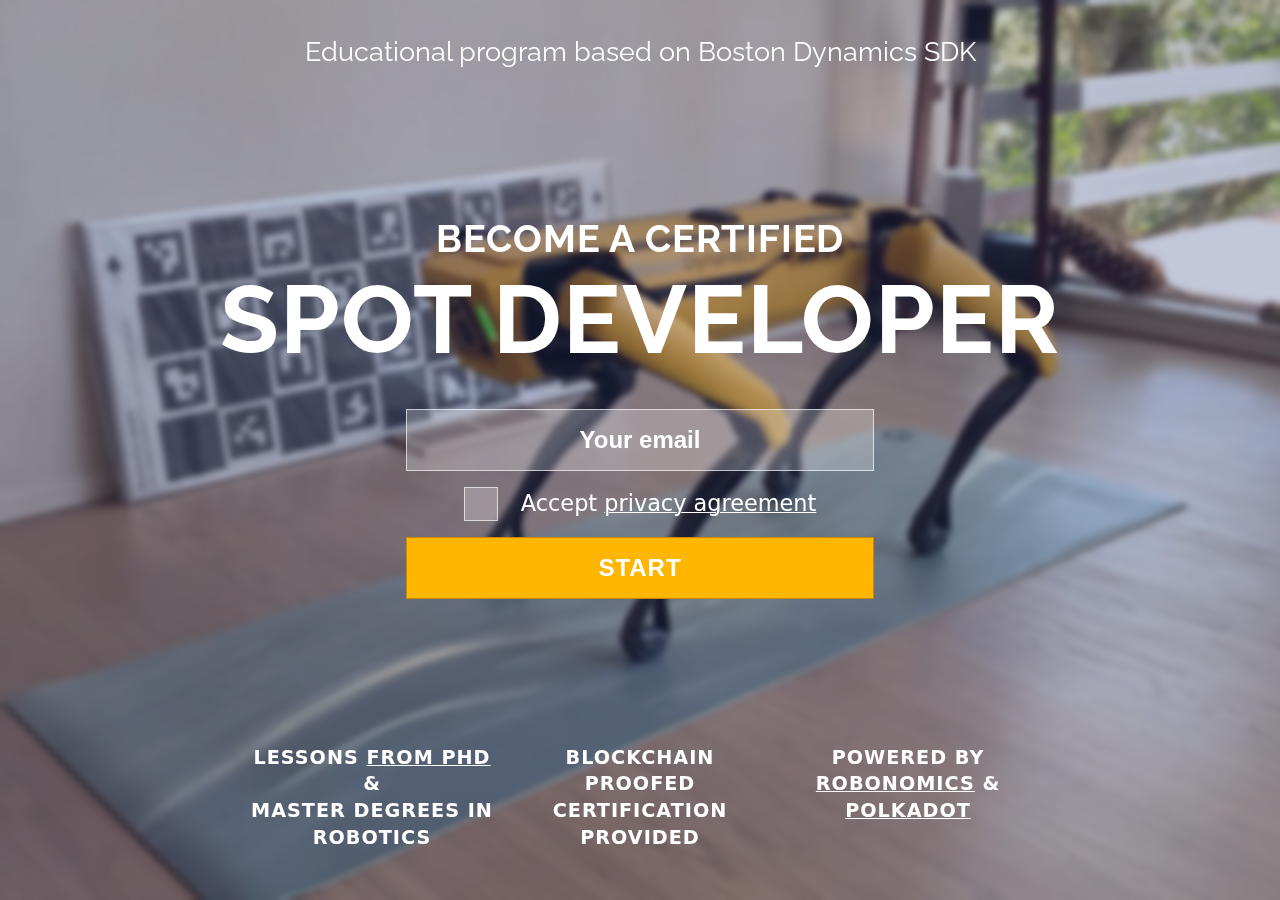
==== commit baabfa32: "deploy: 27d693c273505dd1e65cf56fcb037c4a82935fb3" ====
--- a/index.html
+++ b/index.html
@@ -1,10 +1,10 @@
 <!DOCTYPE html>
 <html data-html-server-rendered="true" lang="en" data-vue-tag="%7B%22lang%22:%7B%22ssr%22:%22en%22%7D%7D">
   <head>
-    <title>Become a certified Boston Dynamics Spot developer - Spot Learning SDK</title><meta name="gridsome:hash" content="f36cbbc7a57812a2cd6abdef197ce1b351412f75"><meta data-vue-tag="ssr" charset="utf-8"><meta data-vue-tag="ssr" name="generator" content="Gridsome v0.7.23"><meta data-vue-tag="ssr" data-key="viewport" name="viewport" content="width=device-width, initial-scale=1, viewport-fit=cover"><meta data-vue-tag="ssr" data-key="format-detection" name="format-detection" content="telephone=no"><meta data-vue-tag="ssr" data-key="description" name="description" content="Become a certified Spot developer with educational program based on Boston Dynamics SDK."><link data-vue-tag="ssr" rel="icon" href="data:,"><link data-vue-tag="ssr" rel="icon" type="image/png" sizes="16x16" href="/assets/static/favicon.ce0531f.358f5155d1f808de3e761e5099d0aa2e.png"><link data-vue-tag="ssr" rel="icon" type="image/png" sizes="32x32" href="/assets/static/favicon.ac8d93a.358f5155d1f808de3e761e5099d0aa2e.png"><link data-vue-tag="ssr" rel="icon" type="image/png" sizes="96x96" href="/assets/static/favicon.b9532cc.358f5155d1f808de3e761e5099d0aa2e.png"><link data-vue-tag="ssr" rel="apple-touch-icon" type="image/png" sizes="76x76" href="/assets/static/favicon.f22e9f3.358f5155d1f808de3e761e5099d0aa2e.png"><link data-vue-tag="ssr" rel="apple-touch-icon" type="image/png" sizes="152x152" href="/assets/static/favicon.62d22cb.358f5155d1f808de3e761e5099d0aa2e.png"><link data-vue-tag="ssr" rel="apple-touch-icon" type="image/png" sizes="120x120" href="/assets/static/favicon.1539b60.358f5155d1f808de3e761e5099d0aa2e.png"><link data-vue-tag="ssr" rel="apple-touch-icon" type="image/png" sizes="167x167" href="/assets/static/favicon.dc0cdc5.358f5155d1f808de3e761e5099d0aa2e.png"><link data-vue-tag="ssr" rel="apple-touch-icon" type="image/png" sizes="180x180" href="/assets/static/favicon.7b22250.358f5155d1f808de3e761e5099d0aa2e.png"><link rel="preload" href="/assets/css/0.styles.52711ae9.css" as="style"><link rel="preload" href="/assets/js/app.1da9f0f0.js" as="script"><link rel="preload" href="/assets/js/page--src--pages--index-vue.777df052.js" as="script"><link rel="prefetch" href="/assets/js/5.1cd4f3f7.js"><link rel="prefetch" href="/assets/js/page--node-modules--gridsome--app--pages--404-vue.f28e02df.js"><link rel="prefetch" href="/assets/js/page--src--pages--privacy-agreement-vue.bdefc5ad.js"><link rel="stylesheet" href="/assets/css/0.styles.52711ae9.css"><noscript data-vue-tag="ssr"><style>.g-image--loading{display:none;}</style></noscript>
+    <title>Become a certified Boston Dynamics Spot developer - Spot Learning SDK</title><meta name="gridsome:hash" content="a9a89ddac0d0dee1e23ea240465aacb1bcf354e0"><meta data-vue-tag="ssr" charset="utf-8"><meta data-vue-tag="ssr" name="generator" content="Gridsome v0.7.23"><meta data-vue-tag="ssr" data-key="viewport" name="viewport" content="width=device-width, initial-scale=1, viewport-fit=cover"><meta data-vue-tag="ssr" data-key="format-detection" name="format-detection" content="telephone=no"><meta data-vue-tag="ssr" data-key="description" name="description" content="Become a certified Spot developer with educational program based on Boston Dynamics SDK."><link data-vue-tag="ssr" rel="icon" href="data:,"><link data-vue-tag="ssr" rel="icon" type="image/png" sizes="16x16" href="/assets/static/favicon.ce0531f.358f5155d1f808de3e761e5099d0aa2e.png"><link data-vue-tag="ssr" rel="icon" type="image/png" sizes="32x32" href="/assets/static/favicon.ac8d93a.358f5155d1f808de3e761e5099d0aa2e.png"><link data-vue-tag="ssr" rel="icon" type="image/png" sizes="96x96" href="/assets/static/favicon.b9532cc.358f5155d1f808de3e761e5099d0aa2e.png"><link data-vue-tag="ssr" rel="apple-touch-icon" type="image/png" sizes="76x76" href="/assets/static/favicon.f22e9f3.358f5155d1f808de3e761e5099d0aa2e.png"><link data-vue-tag="ssr" rel="apple-touch-icon" type="image/png" sizes="152x152" href="/assets/static/favicon.62d22cb.358f5155d1f808de3e761e5099d0aa2e.png"><link data-vue-tag="ssr" rel="apple-touch-icon" type="image/png" sizes="120x120" href="/assets/static/favicon.1539b60.358f5155d1f808de3e761e5099d0aa2e.png"><link data-vue-tag="ssr" rel="apple-touch-icon" type="image/png" sizes="167x167" href="/assets/static/favicon.dc0cdc5.358f5155d1f808de3e761e5099d0aa2e.png"><link data-vue-tag="ssr" rel="apple-touch-icon" type="image/png" sizes="180x180" href="/assets/static/favicon.7b22250.358f5155d1f808de3e761e5099d0aa2e.png"><link rel="preload" href="/assets/css/0.styles.52711ae9.css" as="style"><link rel="preload" href="/assets/js/app.ee640de2.js" as="script"><link rel="preload" href="/assets/js/page--src--pages--index-vue.777df052.js" as="script"><link rel="prefetch" href="/assets/js/5.1cd4f3f7.js"><link rel="prefetch" href="/assets/js/page--node-modules--gridsome--app--pages--404-vue.f28e02df.js"><link rel="prefetch" href="/assets/js/page--src--pages--privacy-agreement-vue.bdefc5ad.js"><link rel="stylesheet" href="/assets/css/0.styles.52711ae9.css"><script data-vue-tag="ssr" src="https://www.googletagmanager.com/gtag/js?id=undefined" async></script><script data-vue-tag="ssr">window.dataLayer = window.dataLayer || []; function gtag(){window.dataLayer.push(arguments);} gtag('js', new Date()); gtag('config', 'undefined');</script><noscript data-vue-tag="ssr"><style>.g-image--loading{display:none;}</style></noscript>
   </head>
   <body >
     <div data-server-rendered="true" id="app" class="layout" data-v-48165504><div class="screen screen-dark screen-video" data-v-48165504><div class="screen-content intro" data-v-48165504><div class="part-1" data-v-48165504><h2 data-v-48165504>Educational program based on Boston Dynamics SDK</h2></div><div class="part-2" data-v-48165504><h1 data-v-48165504><span data-v-48165504>Become a certified</span> Spot developer</h1><form class="content-narrow status-none" data-v-48165504><div data-v-48165504><input type="email" placeholder="Your email" name="email" required="required" data-v-48165504></div><div data-v-48165504><label data-v-48165504><input type="checkbox" name="agreement" required="required" data-v-48165504> Accept <a href="/privacy-agreement" target="_blank" data-v-48165504>privacy agreement</a></label></div><div data-v-48165504></div><div data-v-48165504><input type="submit" value="Start" data-v-48165504></div></form><!----></div><div class="part-3" data-v-48165504><ul class="highlights content-narrow" data-v-48165504><li data-v-48165504><span data-v-48165504>Lessons <a href="https://multi-agent.io" target="_blank" rel="noopener" data-v-48165504>from PhD</a> &amp;</span> Master degrees in robotics</li><li data-v-48165504><span data-v-48165504>Blockchain proofed</span> certification provided</li><li data-v-48165504><span data-v-48165504>Powered by</span><a href="https://robonomics.network" target="_blank" rel="noopener" data-v-48165504>Robonomics</a> &amp; <a href="https://polkadot.network" target="_blank" rel="noopener" data-v-48165504>Polkadot</a></li></ul></div></div><video autoplay="autoplay" loop="loop" muted="muted" poster="/media/spot-yoga.jpg" data-v-48165504><source src="/media/spot-yoga-web-3.mp4" type="video/mp4" data-v-48165504></video></div></div>
-    <script>window.__INITIAL_STATE__={"data":null,"context":{}};(function(){var s;(s=document.currentScript||document.scripts[document.scripts.length-1]).parentNode.removeChild(s);}());</script><script src="/assets/js/app.1da9f0f0.js" defer></script><script src="/assets/js/page--src--pages--index-vue.777df052.js" defer></script><script data-vue-tag="ssr" src="https://www.google.com/recaptcha/api.js?onload=vueRecaptchaApiLoaded&render=explicit" data-body="true"></script>
+    <script>window.__INITIAL_STATE__={"data":null,"context":{}};(function(){var s;(s=document.currentScript||document.scripts[document.scripts.length-1]).parentNode.removeChild(s);}());</script><script src="/assets/js/app.ee640de2.js" defer></script><script src="/assets/js/page--src--pages--index-vue.777df052.js" defer></script><script data-vue-tag="ssr" src="https://www.google.com/recaptcha/api.js?onload=vueRecaptchaApiLoaded&render=explicit" data-body="true"></script>
   </body>
 </html>
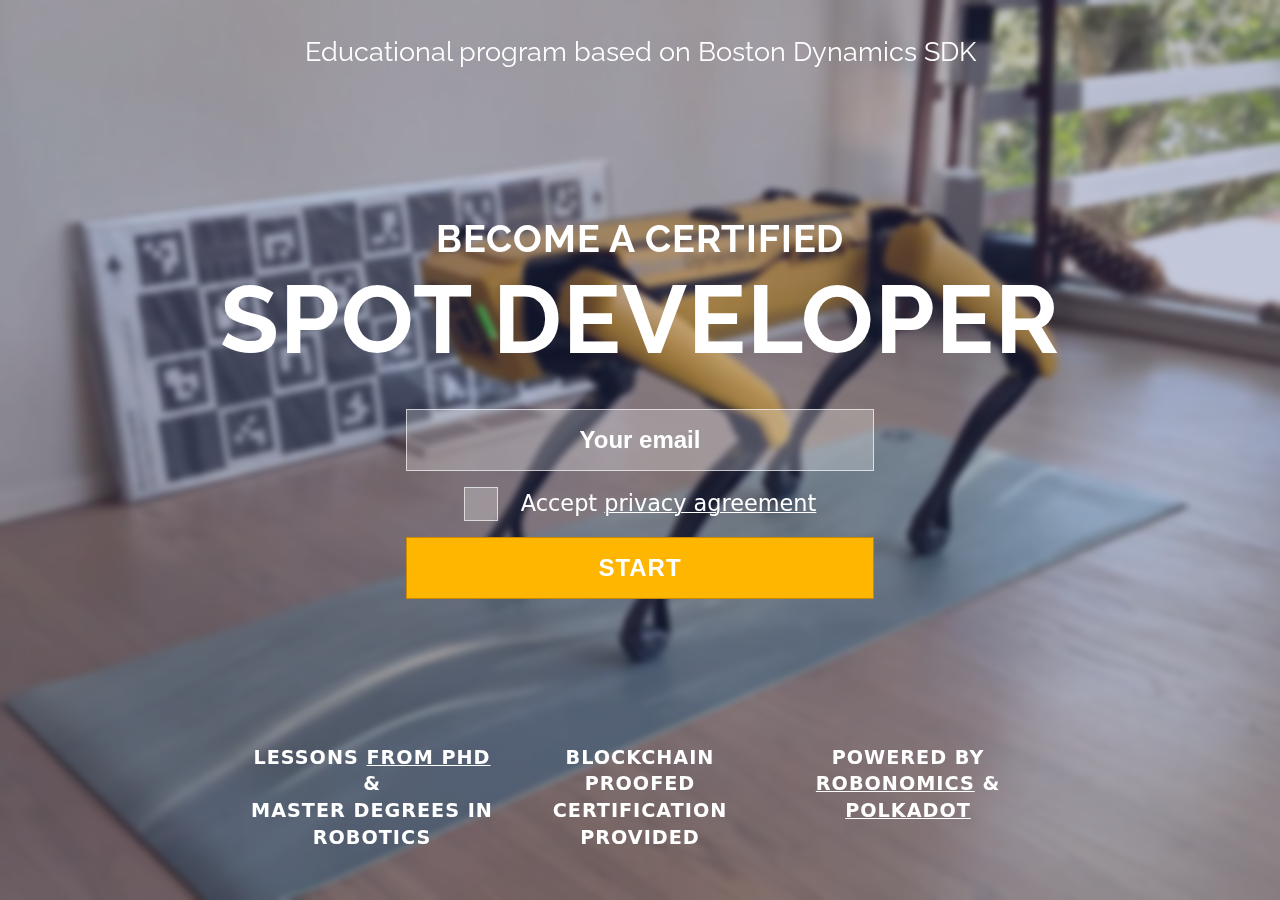
==== commit ca7f0ff6: "deploy: 2704758d1573abb124011f6ce839899a76b5dd3e" ====
--- a/index.html
+++ b/index.html
@@ -1,10 +1,10 @@
 <!DOCTYPE html>
 <html data-html-server-rendered="true" lang="en" data-vue-tag="%7B%22lang%22:%7B%22ssr%22:%22en%22%7D%7D">
   <head>
-    <title>Become a certified Boston Dynamics Spot developer - Spot Learning SDK</title><meta name="gridsome:hash" content="a9a89ddac0d0dee1e23ea240465aacb1bcf354e0"><meta data-vue-tag="ssr" charset="utf-8"><meta data-vue-tag="ssr" name="generator" content="Gridsome v0.7.23"><meta data-vue-tag="ssr" data-key="viewport" name="viewport" content="width=device-width, initial-scale=1, viewport-fit=cover"><meta data-vue-tag="ssr" data-key="format-detection" name="format-detection" content="telephone=no"><meta data-vue-tag="ssr" data-key="description" name="description" content="Become a certified Spot developer with educational program based on Boston Dynamics SDK."><link data-vue-tag="ssr" rel="icon" href="data:,"><link data-vue-tag="ssr" rel="icon" type="image/png" sizes="16x16" href="/assets/static/favicon.ce0531f.358f5155d1f808de3e761e5099d0aa2e.png"><link data-vue-tag="ssr" rel="icon" type="image/png" sizes="32x32" href="/assets/static/favicon.ac8d93a.358f5155d1f808de3e761e5099d0aa2e.png"><link data-vue-tag="ssr" rel="icon" type="image/png" sizes="96x96" href="/assets/static/favicon.b9532cc.358f5155d1f808de3e761e5099d0aa2e.png"><link data-vue-tag="ssr" rel="apple-touch-icon" type="image/png" sizes="76x76" href="/assets/static/favicon.f22e9f3.358f5155d1f808de3e761e5099d0aa2e.png"><link data-vue-tag="ssr" rel="apple-touch-icon" type="image/png" sizes="152x152" href="/assets/static/favicon.62d22cb.358f5155d1f808de3e761e5099d0aa2e.png"><link data-vue-tag="ssr" rel="apple-touch-icon" type="image/png" sizes="120x120" href="/assets/static/favicon.1539b60.358f5155d1f808de3e761e5099d0aa2e.png"><link data-vue-tag="ssr" rel="apple-touch-icon" type="image/png" sizes="167x167" href="/assets/static/favicon.dc0cdc5.358f5155d1f808de3e761e5099d0aa2e.png"><link data-vue-tag="ssr" rel="apple-touch-icon" type="image/png" sizes="180x180" href="/assets/static/favicon.7b22250.358f5155d1f808de3e761e5099d0aa2e.png"><link rel="preload" href="/assets/css/0.styles.52711ae9.css" as="style"><link rel="preload" href="/assets/js/app.ee640de2.js" as="script"><link rel="preload" href="/assets/js/page--src--pages--index-vue.777df052.js" as="script"><link rel="prefetch" href="/assets/js/5.1cd4f3f7.js"><link rel="prefetch" href="/assets/js/page--node-modules--gridsome--app--pages--404-vue.f28e02df.js"><link rel="prefetch" href="/assets/js/page--src--pages--privacy-agreement-vue.bdefc5ad.js"><link rel="stylesheet" href="/assets/css/0.styles.52711ae9.css"><script data-vue-tag="ssr" src="https://www.googletagmanager.com/gtag/js?id=undefined" async></script><script data-vue-tag="ssr">window.dataLayer = window.dataLayer || []; function gtag(){window.dataLayer.push(arguments);} gtag('js', new Date()); gtag('config', 'undefined');</script><noscript data-vue-tag="ssr"><style>.g-image--loading{display:none;}</style></noscript>
+    <title>Become a certified Boston Dynamics Spot developer - Spot Learning SDK</title><meta name="gridsome:hash" content="e41376ab45ef9bccec794f47f7f8ae6df1af2121"><meta data-vue-tag="ssr" charset="utf-8"><meta data-vue-tag="ssr" name="generator" content="Gridsome v0.7.23"><meta data-vue-tag="ssr" data-key="viewport" name="viewport" content="width=device-width, initial-scale=1, viewport-fit=cover"><meta data-vue-tag="ssr" data-key="format-detection" name="format-detection" content="telephone=no"><meta data-vue-tag="ssr" data-key="description" name="description" content="Become a certified Spot developer with educational program based on Boston Dynamics SDK."><link data-vue-tag="ssr" rel="icon" href="data:,"><link data-vue-tag="ssr" rel="icon" type="image/png" sizes="16x16" href="/assets/static/favicon.ce0531f.358f5155d1f808de3e761e5099d0aa2e.png"><link data-vue-tag="ssr" rel="icon" type="image/png" sizes="32x32" href="/assets/static/favicon.ac8d93a.358f5155d1f808de3e761e5099d0aa2e.png"><link data-vue-tag="ssr" rel="icon" type="image/png" sizes="96x96" href="/assets/static/favicon.b9532cc.358f5155d1f808de3e761e5099d0aa2e.png"><link data-vue-tag="ssr" rel="apple-touch-icon" type="image/png" sizes="76x76" href="/assets/static/favicon.f22e9f3.358f5155d1f808de3e761e5099d0aa2e.png"><link data-vue-tag="ssr" rel="apple-touch-icon" type="image/png" sizes="152x152" href="/assets/static/favicon.62d22cb.358f5155d1f808de3e761e5099d0aa2e.png"><link data-vue-tag="ssr" rel="apple-touch-icon" type="image/png" sizes="120x120" href="/assets/static/favicon.1539b60.358f5155d1f808de3e761e5099d0aa2e.png"><link data-vue-tag="ssr" rel="apple-touch-icon" type="image/png" sizes="167x167" href="/assets/static/favicon.dc0cdc5.358f5155d1f808de3e761e5099d0aa2e.png"><link data-vue-tag="ssr" rel="apple-touch-icon" type="image/png" sizes="180x180" href="/assets/static/favicon.7b22250.358f5155d1f808de3e761e5099d0aa2e.png"><link rel="preload" href="/assets/css/0.styles.623a633a.css" as="style"><link rel="preload" href="/assets/js/app.d575dac6.js" as="script"><link rel="preload" href="/assets/js/page--src--pages--index-vue.57e74999.js" as="script"><link rel="prefetch" href="/assets/js/5.1cd4f3f7.js"><link rel="prefetch" href="/assets/js/page--node-modules--gridsome--app--pages--404-vue.f28e02df.js"><link rel="prefetch" href="/assets/js/page--src--pages--privacy-agreement-vue.bdefc5ad.js"><link rel="stylesheet" href="/assets/css/0.styles.623a633a.css"><script data-vue-tag="ssr" src="https://www.googletagmanager.com/gtag/js?id=5KBB3ZT" async></script><script data-vue-tag="ssr">window.dataLayer = window.dataLayer || []; function gtag(){window.dataLayer.push(arguments);} gtag('js', new Date()); gtag('config', '5KBB3ZT');</script><noscript data-vue-tag="ssr"><style>.g-image--loading{display:none;}</style></noscript>
   </head>
   <body >
-    <div data-server-rendered="true" id="app" class="layout" data-v-48165504><div class="screen screen-dark screen-video" data-v-48165504><div class="screen-content intro" data-v-48165504><div class="part-1" data-v-48165504><h2 data-v-48165504>Educational program based on Boston Dynamics SDK</h2></div><div class="part-2" data-v-48165504><h1 data-v-48165504><span data-v-48165504>Become a certified</span> Spot developer</h1><form class="content-narrow status-none" data-v-48165504><div data-v-48165504><input type="email" placeholder="Your email" name="email" required="required" data-v-48165504></div><div data-v-48165504><label data-v-48165504><input type="checkbox" name="agreement" required="required" data-v-48165504> Accept <a href="/privacy-agreement" target="_blank" data-v-48165504>privacy agreement</a></label></div><div data-v-48165504></div><div data-v-48165504><input type="submit" value="Start" data-v-48165504></div></form><!----></div><div class="part-3" data-v-48165504><ul class="highlights content-narrow" data-v-48165504><li data-v-48165504><span data-v-48165504>Lessons <a href="https://multi-agent.io" target="_blank" rel="noopener" data-v-48165504>from PhD</a> &amp;</span> Master degrees in robotics</li><li data-v-48165504><span data-v-48165504>Blockchain proofed</span> certification provided</li><li data-v-48165504><span data-v-48165504>Powered by</span><a href="https://robonomics.network" target="_blank" rel="noopener" data-v-48165504>Robonomics</a> &amp; <a href="https://polkadot.network" target="_blank" rel="noopener" data-v-48165504>Polkadot</a></li></ul></div></div><video autoplay="autoplay" loop="loop" muted="muted" poster="/media/spot-yoga.jpg" data-v-48165504><source src="/media/spot-yoga-web-3.mp4" type="video/mp4" data-v-48165504></video></div></div>
-    <script>window.__INITIAL_STATE__={"data":null,"context":{}};(function(){var s;(s=document.currentScript||document.scripts[document.scripts.length-1]).parentNode.removeChild(s);}());</script><script src="/assets/js/app.ee640de2.js" defer></script><script src="/assets/js/page--src--pages--index-vue.777df052.js" defer></script><script data-vue-tag="ssr" src="https://www.google.com/recaptcha/api.js?onload=vueRecaptchaApiLoaded&render=explicit" data-body="true"></script>
+    <div data-server-rendered="true" id="app" class="layout" data-v-2a09a539><div class="screen screen-dark screen-video" data-v-2a09a539><div class="screen-content intro" data-v-2a09a539><div class="part-1" data-v-2a09a539><h2 data-v-2a09a539>Educational program based on Boston Dynamics SDK</h2></div><div class="part-2" data-v-2a09a539><h1 data-v-2a09a539><span data-v-2a09a539>Become a certified</span> Spot developer</h1><form class="content-narrow status-none" data-v-2a09a539><div data-v-2a09a539><input type="email" placeholder="Your email" name="email" required="required" data-v-2a09a539></div><div data-v-2a09a539><label data-v-2a09a539><input type="checkbox" name="agreement" required="required" data-v-2a09a539> Accept <a href="/privacy-agreement" target="_blank" data-v-2a09a539>privacy agreement</a></label></div><div data-v-2a09a539></div><div data-v-2a09a539><input type="submit" value="Start" data-v-2a09a539></div></form><!----></div><div class="part-3" data-v-2a09a539><ul class="highlights content-narrow" data-v-2a09a539><li data-v-2a09a539><span data-v-2a09a539>Lessons <a href="https://multi-agent.io" target="_blank" rel="noopener" data-v-2a09a539>from PhD</a> &amp;</span> Master degrees in robotics</li><li data-v-2a09a539><span data-v-2a09a539>Blockchain proofed</span> certification provided</li><li data-v-2a09a539><span data-v-2a09a539>Powered by</span><a href="https://robonomics.network" target="_blank" rel="noopener" data-v-2a09a539>Robonomics</a> &amp; <a href="https://polkadot.network" target="_blank" rel="noopener" data-v-2a09a539>Polkadot</a></li></ul></div></div><video autoplay="autoplay" loop="loop" muted="muted" poster="/media/spot-yoga.jpg" data-v-2a09a539><source src="/media/spot-yoga-web-3.mp4" type="video/mp4" data-v-2a09a539></video></div></div>
+    <script>window.__INITIAL_STATE__={"data":null,"context":{}};(function(){var s;(s=document.currentScript||document.scripts[document.scripts.length-1]).parentNode.removeChild(s);}());</script><script src="/assets/js/app.d575dac6.js" defer></script><script src="/assets/js/page--src--pages--index-vue.57e74999.js" defer></script><script data-vue-tag="ssr" src="https://www.google.com/recaptcha/api.js?onload=vueRecaptchaApiLoaded&render=explicit" data-body="true"></script>
   </body>
 </html>
--- a/assets/css/0.styles.623a633a.css
+++ b/assets/css/0.styles.623a633a.css
@@ -0,0 +1 @@
+@import url(https://fonts.googleapis.com/css2?family=Raleway:wght@900&display=swap);*{margin:0;padding:0;outline:0;background:transparent;vertical-align:baseline;box-sizing:border-box;-webkit-font-smoothing:antialiased;-moz-osx-font-smoothing:grayscale}img{border:0}html{font-size:100%;-webkit-text-size-adjust:100%;-ms-text-size-adjust:100%}article,aside,details,figcaption,figure,footer,header,hgroup,main,menu,nav,section{display:block}nav ul{list-style:none}table{border-collapse:collapse;border-spacing:0}input,select{vertical-align:middle}sup{vertical-align:super}sub{vertical-align:sub}:root{--space:1rem;--color-yellow:#ffb600;--color-yellow-dark:#c80;--color-yellow-light:#fad109;--color-blue:#4874d3;--color-lilac:#7f9cdb;--space-content:820px}.layout,body,html{height:100%;font-size:100%}body{font-family:-apple-system,system-ui,BlinkMacSystemFont,Segoe UI,Roboto,Helvetica Neue,Arial,sans-serif;font-size:1.4rem;line-height:1.4}h1,h2,h3,h4,h5{font-family:Raleway,-apple-system,system-ui,BlinkMacSystemFont,Segoe UI,Roboto,Helvetica Neue,Arial,sans-serif}a{text-decoration-thickness:.5px;transition:all .2s ease;color:var(--color-blue)}a:hover{color:#fff;background-color:var(--color-blue);text-decoration:none}.content,.content-narrow{padding-left:var(--space);padding-right:var(--space)}.content-narrow{max-width:var(--space-content);margin-left:auto;margin-right:auto}@media screen and (max-width:900px){html{font-size:80%}}header[data-v-4b98afe2]{background-color:var(--color-lilac);margin-bottom:calc(var(--space)*4)}.header-link-index[data-v-4b98afe2]{display:block;padding-top:calc(var(--space)*3);padding-bottom:calc(var(--space)*3);color:#fff}.header-link-index[data-v-4b98afe2]:hover{color:#fff}.header-link-index h2[data-v-4b98afe2]:before{content:"";display:inline-block;vertical-align:middle;width:3rem;height:3rem;border-radius:3rem;background-color:var(--color-yellow);margin-right:3rem}h1[data-v-4b98afe2]{margin-bottom:calc(var(--space)*2)}footer[data-v-4b98afe2]{padding-top:calc(var(--space)*2);padding-bottom:calc(var(--space)*2);margin-top:var(--space);border-top:1px solid #000}footer .columns[data-v-4b98afe2]{display:grid;grid-template-columns:repeat(3,1fr);gap:var(--space);justify-items:center}.footerLayDown[data-v-4b98afe2]{display:flex;flex-direction:column;height:100%}.footerPusher[data-v-4b98afe2]{flex:1 0 auto}@media screen and (max-width:580px){footer .columns[data-v-4b98afe2]{grid-template-columns:1fr;text-align:center}}@-webkit-keyframes SpotBody-data-v-2a09a539{0%{transform:translateY(0)}to{transform:translateY(-50px)}}@keyframes SpotBody-data-v-2a09a539{0%{transform:translateY(0)}to{transform:translateY(-50px)}}@-webkit-keyframes SpotLeg1Top-data-v-2a09a539{0%{transform:translateY(0) rotate(-20deg)}to{transform:translateY(-60px) rotate(-30deg)}}@keyframes SpotLeg1Top-data-v-2a09a539{0%{transform:translateY(0) rotate(-20deg)}to{transform:translateY(-60px) rotate(-30deg)}}@-webkit-keyframes SpotLeg1Bottom-data-v-2a09a539{0%{transform:translateY(0) rotate(6deg)}to{transform:translateY(-40px) rotate(30deg)}}@keyframes SpotLeg1Bottom-data-v-2a09a539{0%{transform:translateY(0) rotate(6deg)}to{transform:translateY(-40px) rotate(30deg)}}@-webkit-keyframes SpotLeg2Top-data-v-2a09a539{0%{transform:translateY(0) rotate(-14deg)}to{transform:translateY(-40px) rotate(-20deg)}}@keyframes SpotLeg2Top-data-v-2a09a539{0%{transform:translateY(0) rotate(-14deg)}to{transform:translateY(-40px) rotate(-20deg)}}@-webkit-keyframes SpotLeg2Bottom-data-v-2a09a539{0%{transform:translateY(0) rotate(9deg)}to{transform:translateY(-30px) rotate(28deg)}}@keyframes SpotLeg2Bottom-data-v-2a09a539{0%{transform:translateY(0) rotate(9deg)}to{transform:translateY(-30px) rotate(28deg)}}@-webkit-keyframes SpotLeg3Top-data-v-2a09a539{0%{transform:translateY(0) rotate(-17deg)}to{transform:translateY(-35px) rotate(-12deg)}}@keyframes SpotLeg3Top-data-v-2a09a539{0%{transform:translateY(0) rotate(-17deg)}to{transform:translateY(-35px) rotate(-12deg)}}@-webkit-keyframes SpotLeg3Bottom-data-v-2a09a539{0%{transform:translateY(0) rotate(9deg)}to{transform:translateY(-50px) rotate(40deg)}}@keyframes SpotLeg3Bottom-data-v-2a09a539{0%{transform:translateY(0) rotate(9deg)}to{transform:translateY(-50px) rotate(40deg)}}@-webkit-keyframes SpotLeg4Top-data-v-2a09a539{0%{transform:translateY(0) rotate(-20deg)}to{transform:translateY(-60px) rotate(-30deg)}}@keyframes SpotLeg4Top-data-v-2a09a539{0%{transform:translateY(0) rotate(-20deg)}to{transform:translateY(-60px) rotate(-30deg)}}@-webkit-keyframes SpotLeg4Bottom-data-v-2a09a539{0%{transform:translateY(0) rotate(11deg)}to{transform:translateY(-45px) rotate(35deg)}}@keyframes SpotLeg4Bottom-data-v-2a09a539{0%{transform:translateY(0) rotate(11deg)}to{transform:translateY(-45px) rotate(35deg)}}.spot[data-v-2a09a539]{position:relative;width:395px;height:223px;margin:0 auto}@media screen and (max-width:570px){.spot[data-v-2a09a539]{transform:scale(.7)}}@media screen and (max-width:360px){.spot[data-v-2a09a539]{transform:scale(.5) translateX(-60px)}}.spot>img[data-v-2a09a539]{display:block;position:absolute;-webkit-animation-delay:.4s;animation-delay:.4s;-webkit-animation-duration:.6s;animation-duration:.6s;-webkit-animation-timing-function:ease-in-out;animation-timing-function:ease-in-out;-webkit-animation-fill-mode:forwards;animation-fill-mode:forwards}.spot-body[data-v-2a09a539]{width:320px;bottom:67px;left:calc(50% - 160px);z-index:2}.animated .spot-body[data-v-2a09a539]{-webkit-animation-name:SpotBody-data-v-2a09a539;animation-name:SpotBody-data-v-2a09a539}.spot-leg1-top[data-v-2a09a539]{width:162.5px;bottom:78px;left:-55px;transform-origin:100% 100%;transform:rotate(-20deg);z-index:4}.animated .spot-leg1-top[data-v-2a09a539]{-webkit-animation-name:SpotLeg1Top-data-v-2a09a539;animation-name:SpotLeg1Top-data-v-2a09a539}.spot-leg1-bottom[data-v-2a09a539]{width:151px;bottom:28px;left:-35px;transform-origin:0 0;transform:rotate(6deg);z-index:3}.animated .spot-leg1-bottom[data-v-2a09a539]{-webkit-animation-name:SpotLeg1Bottom-data-v-2a09a539;animation-name:SpotLeg1Bottom-data-v-2a09a539}.spot-leg2-top[data-v-2a09a539]{width:118.5px;bottom:80px;left:-45px;transform-origin:100% 100%;transform:rotate(-14deg);z-index:1}.animated .spot-leg2-top[data-v-2a09a539]{-webkit-animation-name:SpotLeg2Top-data-v-2a09a539;animation-name:SpotLeg2Top-data-v-2a09a539}.spot-leg2-bottom[data-v-2a09a539]{width:142.5px;bottom:46px;left:-37px;transform-origin:0 0;transform:rotate(9deg);z-index:0}.animated .spot-leg2-bottom[data-v-2a09a539]{-webkit-animation-name:SpotLeg2Bottom-data-v-2a09a539;animation-name:SpotLeg2Bottom-data-v-2a09a539}.spot-leg3-top[data-v-2a09a539]{width:143px;bottom:80px;left:186px;transform-origin:100% 100%;transform:rotate(-17deg);z-index:0}.animated .spot-leg3-top[data-v-2a09a539]{-webkit-animation-name:SpotLeg3Top-data-v-2a09a539;animation-name:SpotLeg3Top-data-v-2a09a539}.spot-leg3-bottom[data-v-2a09a539]{width:142.5px;bottom:35px;left:188px;transform-origin:0 0;transform:rotate(9deg);z-index:1}.animated .spot-leg3-bottom[data-v-2a09a539]{-webkit-animation-name:SpotLeg3Bottom-data-v-2a09a539;animation-name:SpotLeg3Bottom-data-v-2a09a539}.spot-leg4-top[data-v-2a09a539]{width:158px;bottom:80px;left:166px;transform-origin:100% 100%;transform:rotate(-20deg);z-index:4}.animated .spot-leg4-top[data-v-2a09a539]{-webkit-animation-name:SpotLeg4Top-data-v-2a09a539;animation-name:SpotLeg4Top-data-v-2a09a539}.spot-leg4-bottom[data-v-2a09a539]{width:153.5px;bottom:28px;left:188px;transform-origin:0 0;transform:rotate(11deg);z-index:1}.animated .spot-leg4-bottom[data-v-2a09a539]{-webkit-animation-name:SpotLeg4Bottom-data-v-2a09a539;animation-name:SpotLeg4Bottom-data-v-2a09a539}.screen[data-v-2a09a539]{box-sizing:border-box;height:100vh;position:relative;padding-left:var(--space);padding-right:var(--space)}.screen-dark[data-v-2a09a539],.screen-dark a[data-v-2a09a539]{color:#fff}@-webkit-keyframes Show-data-v-2a09a539{to{opacity:1}}@keyframes Show-data-v-2a09a539{to{opacity:1}}.screen-video[data-v-2a09a539]:after{content:"";position:fixed;top:0;right:0;bottom:0;left:0;z-index:0;background-color:rgba(56,71,140,.3);-webkit-backdrop-filter:blur(3px);backdrop-filter:blur(3px)}.screen-video>video[data-v-2a09a539]{position:fixed;top:0;left:0;right:0;bottom:0;width:100%;height:100%;-o-object-fit:cover;object-fit:cover;z-index:0}.screen-content[data-v-2a09a539]{position:relative;z-index:1;height:100%}.intro[data-v-2a09a539]{display:grid;grid-template-rows:minmax(0,.4fr) minmax(0,1fr) minmax(0,.4fr);align-items:stretch;text-align:center}.intro h1[data-v-2a09a539]{text-transform:uppercase;letter-spacing:.05rem;font-size:6rem;line-height:1.2}.intro h1 span[data-v-2a09a539]{display:block;font-size:40%}.intro h2[data-v-2a09a539]{font-size:1.7rem;font-weight:400}.intro form[data-v-2a09a539]{color:#fff;padding:var(--space);border-radius:calc(var(--space)*3);max-width:500px;margin-top:var(--space)}.intro form>div[data-v-2a09a539]{margin-bottom:var(--space)}.intro form input[data-v-2a09a539]{padding:var(--space);font-size:1.5rem;border:1px solid hsla(0,0%,100%,.664);font-weight:700;transition:all .2s ease}.intro form input[data-v-2a09a539]:not([type=checkbox]){display:block;width:100%}input[data-v-2a09a539]:not([type=submit]){background-color:hsla(0,0%,100%,.247);text-align:center;color:#fff}.intro form input[type=email][data-v-2a09a539]:focus{border-color:#fff}.intro form input[type=email][data-v-2a09a539]::-moz-placeholder{color:#fff}.intro form input[type=email][data-v-2a09a539]:-ms-input-placeholder{color:#fff}.intro form input[type=email][data-v-2a09a539]::placeholder{color:#fff}.intro form input[type=email][data-v-2a09a539]:focus::-moz-placeholder{color:hsla(0,0%,100%,.473)}.intro form input[type=email][data-v-2a09a539]:focus:-ms-input-placeholder{color:hsla(0,0%,100%,.473)}.intro form input[type=email][data-v-2a09a539]:focus::placeholder{color:hsla(0,0%,100%,.473)}.intro form input[type=checkbox][data-v-2a09a539]{-webkit-appearance:none;-moz-appearance:none;appearance:none;cursor:pointer;width:.5rem;height:.5rem;position:relative;margin-right:var(--space)}.intro form input[type=checkbox][data-v-2a09a539]:checked{background-color:#9acd32;border-color:#9acd32}.intro form input[type=checkbox][data-v-2a09a539]:checked:after{content:"✓";position:absolute;top:.1rem;left:.3rem;color:#fff}.intro form input[type=submit][data-v-2a09a539]{-webkit-appearance:none;-moz-appearance:none;appearance:none;text-transform:uppercase;letter-spacing:1px;cursor:pointer;color:#fff;background-color:var(--color-yellow);border:1px solid var(--color-yellow-dark)}.intro form input[type=submit][data-v-2a09a539]:hover{background-color:var(--color-yellow-light)}.submition-complete[data-v-2a09a539]{color:var(--color-yellow);text-shadow:1px 1px 0 #000}.intro form.status-wait[data-v-2a09a539]{position:relative}.intro form.status-wait [data-v-2a09a539]{opacity:.6}@-webkit-keyframes bounceLoader-data-v-2a09a539{0%{transform:translateY(-1rem)}50%{transform:translateY(1rem) scaleY(.8)}to{transform:translateY(-1rem)}}@keyframes bounceLoader-data-v-2a09a539{0%{transform:translateY(-1rem)}50%{transform:translateY(1rem) scaleY(.8)}to{transform:translateY(-1rem)}}.intro form.status-wait[data-v-2a09a539]:after{content:"";position:absolute;top:calc(50% - 1rem);left:calc(50% - 1rem);display:block;width:2rem;height:2rem;border-radius:2rem;background-color:var(--color-yellow);transform:translateY(-1rem);-webkit-animation:bounceLoader-data-v-2a09a539 1s ease infinite;animation:bounceLoader-data-v-2a09a539 1s ease infinite}.intro .highlights[data-v-2a09a539]{display:grid;grid-template-columns:repeat(3,minmax(0,1fr));gap:var(--space);list-style:none;text-transform:uppercase;letter-spacing:1px;font-size:1.2rem;font-weight:700}.intro .highlights li[data-v-2a09a539]:before{content:"\200B"}.intro .highlights span[data-v-2a09a539]{display:block}.intro .part-1[data-v-2a09a539]{padding-top:calc(var(--space)*2);padding-bottom:var(--space)}.intro .part-2[data-v-2a09a539],.intro .part-3[data-v-2a09a539]{padding-top:var(--space);padding-bottom:calc(var(--space)*3)}.intro .part-3[data-v-2a09a539]{align-self:end}@media screen and (max-width:900px){.intro h1[data-v-2a09a539]{font-size:5rem}}@media screen and (max-width:600px){.intro h1[data-v-2a09a539]{font-size:3rem}.intro h2[data-v-2a09a539]{font-size:1.4rem}.intro .highlights[data-v-2a09a539]{grid-template-columns:minmax(0,1fr)}.highlights span[data-v-2a09a539]{display:inline}}@media screen and (max-height:750px){.intro .part-2[data-v-2a09a539]{padding-top:calc(var(--space)*4)}.intro[data-v-2a09a539]{display:block;height:auto}.intro h1[data-v-2a09a539]{margin-bottom:var(--space)}}--- a/assets/css/0.styles.623a633a.css
+++ b/assets/css/0.styles.623a633a.css
@@ -0,0 +1 @@
+@import url(https://fonts.googleapis.com/css2?family=Raleway:wght@900&display=swap);*{margin:0;padding:0;outline:0;background:transparent;vertical-align:baseline;box-sizing:border-box;-webkit-font-smoothing:antialiased;-moz-osx-font-smoothing:grayscale}img{border:0}html{font-size:100%;-webkit-text-size-adjust:100%;-ms-text-size-adjust:100%}article,aside,details,figcaption,figure,footer,header,hgroup,main,menu,nav,section{display:block}nav ul{list-style:none}table{border-collapse:collapse;border-spacing:0}input,select{vertical-align:middle}sup{vertical-align:super}sub{vertical-align:sub}:root{--space:1rem;--color-yellow:#ffb600;--color-yellow-dark:#c80;--color-yellow-light:#fad109;--color-blue:#4874d3;--color-lilac:#7f9cdb;--space-content:820px}.layout,body,html{height:100%;font-size:100%}body{font-family:-apple-system,system-ui,BlinkMacSystemFont,Segoe UI,Roboto,Helvetica Neue,Arial,sans-serif;font-size:1.4rem;line-height:1.4}h1,h2,h3,h4,h5{font-family:Raleway,-apple-system,system-ui,BlinkMacSystemFont,Segoe UI,Roboto,Helvetica Neue,Arial,sans-serif}a{text-decoration-thickness:.5px;transition:all .2s ease;color:var(--color-blue)}a:hover{color:#fff;background-color:var(--color-blue);text-decoration:none}.content,.content-narrow{padding-left:var(--space);padding-right:var(--space)}.content-narrow{max-width:var(--space-content);margin-left:auto;margin-right:auto}@media screen and (max-width:900px){html{font-size:80%}}header[data-v-4b98afe2]{background-color:var(--color-lilac);margin-bottom:calc(var(--space)*4)}.header-link-index[data-v-4b98afe2]{display:block;padding-top:calc(var(--space)*3);padding-bottom:calc(var(--space)*3);color:#fff}.header-link-index[data-v-4b98afe2]:hover{color:#fff}.header-link-index h2[data-v-4b98afe2]:before{content:"";display:inline-block;vertical-align:middle;width:3rem;height:3rem;border-radius:3rem;background-color:var(--color-yellow);margin-right:3rem}h1[data-v-4b98afe2]{margin-bottom:calc(var(--space)*2)}footer[data-v-4b98afe2]{padding-top:calc(var(--space)*2);padding-bottom:calc(var(--space)*2);margin-top:var(--space);border-top:1px solid #000}footer .columns[data-v-4b98afe2]{display:grid;grid-template-columns:repeat(3,1fr);gap:var(--space);justify-items:center}.footerLayDown[data-v-4b98afe2]{display:flex;flex-direction:column;height:100%}.footerPusher[data-v-4b98afe2]{flex:1 0 auto}@media screen and (max-width:580px){footer .columns[data-v-4b98afe2]{grid-template-columns:1fr;text-align:center}}@-webkit-keyframes SpotBody-data-v-2a09a539{0%{transform:translateY(0)}to{transform:translateY(-50px)}}@keyframes SpotBody-data-v-2a09a539{0%{transform:translateY(0)}to{transform:translateY(-50px)}}@-webkit-keyframes SpotLeg1Top-data-v-2a09a539{0%{transform:translateY(0) rotate(-20deg)}to{transform:translateY(-60px) rotate(-30deg)}}@keyframes SpotLeg1Top-data-v-2a09a539{0%{transform:translateY(0) rotate(-20deg)}to{transform:translateY(-60px) rotate(-30deg)}}@-webkit-keyframes SpotLeg1Bottom-data-v-2a09a539{0%{transform:translateY(0) rotate(6deg)}to{transform:translateY(-40px) rotate(30deg)}}@keyframes SpotLeg1Bottom-data-v-2a09a539{0%{transform:translateY(0) rotate(6deg)}to{transform:translateY(-40px) rotate(30deg)}}@-webkit-keyframes SpotLeg2Top-data-v-2a09a539{0%{transform:translateY(0) rotate(-14deg)}to{transform:translateY(-40px) rotate(-20deg)}}@keyframes SpotLeg2Top-data-v-2a09a539{0%{transform:translateY(0) rotate(-14deg)}to{transform:translateY(-40px) rotate(-20deg)}}@-webkit-keyframes SpotLeg2Bottom-data-v-2a09a539{0%{transform:translateY(0) rotate(9deg)}to{transform:translateY(-30px) rotate(28deg)}}@keyframes SpotLeg2Bottom-data-v-2a09a539{0%{transform:translateY(0) rotate(9deg)}to{transform:translateY(-30px) rotate(28deg)}}@-webkit-keyframes SpotLeg3Top-data-v-2a09a539{0%{transform:translateY(0) rotate(-17deg)}to{transform:translateY(-35px) rotate(-12deg)}}@keyframes SpotLeg3Top-data-v-2a09a539{0%{transform:translateY(0) rotate(-17deg)}to{transform:translateY(-35px) rotate(-12deg)}}@-webkit-keyframes SpotLeg3Bottom-data-v-2a09a539{0%{transform:translateY(0) rotate(9deg)}to{transform:translateY(-50px) rotate(40deg)}}@keyframes SpotLeg3Bottom-data-v-2a09a539{0%{transform:translateY(0) rotate(9deg)}to{transform:translateY(-50px) rotate(40deg)}}@-webkit-keyframes SpotLeg4Top-data-v-2a09a539{0%{transform:translateY(0) rotate(-20deg)}to{transform:translateY(-60px) rotate(-30deg)}}@keyframes SpotLeg4Top-data-v-2a09a539{0%{transform:translateY(0) rotate(-20deg)}to{transform:translateY(-60px) rotate(-30deg)}}@-webkit-keyframes SpotLeg4Bottom-data-v-2a09a539{0%{transform:translateY(0) rotate(11deg)}to{transform:translateY(-45px) rotate(35deg)}}@keyframes SpotLeg4Bottom-data-v-2a09a539{0%{transform:translateY(0) rotate(11deg)}to{transform:translateY(-45px) rotate(35deg)}}.spot[data-v-2a09a539]{position:relative;width:395px;height:223px;margin:0 auto}@media screen and (max-width:570px){.spot[data-v-2a09a539]{transform:scale(.7)}}@media screen and (max-width:360px){.spot[data-v-2a09a539]{transform:scale(.5) translateX(-60px)}}.spot>img[data-v-2a09a539]{display:block;position:absolute;-webkit-animation-delay:.4s;animation-delay:.4s;-webkit-animation-duration:.6s;animation-duration:.6s;-webkit-animation-timing-function:ease-in-out;animation-timing-function:ease-in-out;-webkit-animation-fill-mode:forwards;animation-fill-mode:forwards}.spot-body[data-v-2a09a539]{width:320px;bottom:67px;left:calc(50% - 160px);z-index:2}.animated .spot-body[data-v-2a09a539]{-webkit-animation-name:SpotBody-data-v-2a09a539;animation-name:SpotBody-data-v-2a09a539}.spot-leg1-top[data-v-2a09a539]{width:162.5px;bottom:78px;left:-55px;transform-origin:100% 100%;transform:rotate(-20deg);z-index:4}.animated .spot-leg1-top[data-v-2a09a539]{-webkit-animation-name:SpotLeg1Top-data-v-2a09a539;animation-name:SpotLeg1Top-data-v-2a09a539}.spot-leg1-bottom[data-v-2a09a539]{width:151px;bottom:28px;left:-35px;transform-origin:0 0;transform:rotate(6deg);z-index:3}.animated .spot-leg1-bottom[data-v-2a09a539]{-webkit-animation-name:SpotLeg1Bottom-data-v-2a09a539;animation-name:SpotLeg1Bottom-data-v-2a09a539}.spot-leg2-top[data-v-2a09a539]{width:118.5px;bottom:80px;left:-45px;transform-origin:100% 100%;transform:rotate(-14deg);z-index:1}.animated .spot-leg2-top[data-v-2a09a539]{-webkit-animation-name:SpotLeg2Top-data-v-2a09a539;animation-name:SpotLeg2Top-data-v-2a09a539}.spot-leg2-bottom[data-v-2a09a539]{width:142.5px;bottom:46px;left:-37px;transform-origin:0 0;transform:rotate(9deg);z-index:0}.animated .spot-leg2-bottom[data-v-2a09a539]{-webkit-animation-name:SpotLeg2Bottom-data-v-2a09a539;animation-name:SpotLeg2Bottom-data-v-2a09a539}.spot-leg3-top[data-v-2a09a539]{width:143px;bottom:80px;left:186px;transform-origin:100% 100%;transform:rotate(-17deg);z-index:0}.animated .spot-leg3-top[data-v-2a09a539]{-webkit-animation-name:SpotLeg3Top-data-v-2a09a539;animation-name:SpotLeg3Top-data-v-2a09a539}.spot-leg3-bottom[data-v-2a09a539]{width:142.5px;bottom:35px;left:188px;transform-origin:0 0;transform:rotate(9deg);z-index:1}.animated .spot-leg3-bottom[data-v-2a09a539]{-webkit-animation-name:SpotLeg3Bottom-data-v-2a09a539;animation-name:SpotLeg3Bottom-data-v-2a09a539}.spot-leg4-top[data-v-2a09a539]{width:158px;bottom:80px;left:166px;transform-origin:100% 100%;transform:rotate(-20deg);z-index:4}.animated .spot-leg4-top[data-v-2a09a539]{-webkit-animation-name:SpotLeg4Top-data-v-2a09a539;animation-name:SpotLeg4Top-data-v-2a09a539}.spot-leg4-bottom[data-v-2a09a539]{width:153.5px;bottom:28px;left:188px;transform-origin:0 0;transform:rotate(11deg);z-index:1}.animated .spot-leg4-bottom[data-v-2a09a539]{-webkit-animation-name:SpotLeg4Bottom-data-v-2a09a539;animation-name:SpotLeg4Bottom-data-v-2a09a539}.screen[data-v-2a09a539]{box-sizing:border-box;height:100vh;position:relative;padding-left:var(--space);padding-right:var(--space)}.screen-dark[data-v-2a09a539],.screen-dark a[data-v-2a09a539]{color:#fff}@-webkit-keyframes Show-data-v-2a09a539{to{opacity:1}}@keyframes Show-data-v-2a09a539{to{opacity:1}}.screen-video[data-v-2a09a539]:after{content:"";position:fixed;top:0;right:0;bottom:0;left:0;z-index:0;background-color:rgba(56,71,140,.3);-webkit-backdrop-filter:blur(3px);backdrop-filter:blur(3px)}.screen-video>video[data-v-2a09a539]{position:fixed;top:0;left:0;right:0;bottom:0;width:100%;height:100%;-o-object-fit:cover;object-fit:cover;z-index:0}.screen-content[data-v-2a09a539]{position:relative;z-index:1;height:100%}.intro[data-v-2a09a539]{display:grid;grid-template-rows:minmax(0,.4fr) minmax(0,1fr) minmax(0,.4fr);align-items:stretch;text-align:center}.intro h1[data-v-2a09a539]{text-transform:uppercase;letter-spacing:.05rem;font-size:6rem;line-height:1.2}.intro h1 span[data-v-2a09a539]{display:block;font-size:40%}.intro h2[data-v-2a09a539]{font-size:1.7rem;font-weight:400}.intro form[data-v-2a09a539]{color:#fff;padding:var(--space);border-radius:calc(var(--space)*3);max-width:500px;margin-top:var(--space)}.intro form>div[data-v-2a09a539]{margin-bottom:var(--space)}.intro form input[data-v-2a09a539]{padding:var(--space);font-size:1.5rem;border:1px solid hsla(0,0%,100%,.664);font-weight:700;transition:all .2s ease}.intro form input[data-v-2a09a539]:not([type=checkbox]){display:block;width:100%}input[data-v-2a09a539]:not([type=submit]){background-color:hsla(0,0%,100%,.247);text-align:center;color:#fff}.intro form input[type=email][data-v-2a09a539]:focus{border-color:#fff}.intro form input[type=email][data-v-2a09a539]::-moz-placeholder{color:#fff}.intro form input[type=email][data-v-2a09a539]:-ms-input-placeholder{color:#fff}.intro form input[type=email][data-v-2a09a539]::placeholder{color:#fff}.intro form input[type=email][data-v-2a09a539]:focus::-moz-placeholder{color:hsla(0,0%,100%,.473)}.intro form input[type=email][data-v-2a09a539]:focus:-ms-input-placeholder{color:hsla(0,0%,100%,.473)}.intro form input[type=email][data-v-2a09a539]:focus::placeholder{color:hsla(0,0%,100%,.473)}.intro form input[type=checkbox][data-v-2a09a539]{-webkit-appearance:none;-moz-appearance:none;appearance:none;cursor:pointer;width:.5rem;height:.5rem;position:relative;margin-right:var(--space)}.intro form input[type=checkbox][data-v-2a09a539]:checked{background-color:#9acd32;border-color:#9acd32}.intro form input[type=checkbox][data-v-2a09a539]:checked:after{content:"✓";position:absolute;top:.1rem;left:.3rem;color:#fff}.intro form input[type=submit][data-v-2a09a539]{-webkit-appearance:none;-moz-appearance:none;appearance:none;text-transform:uppercase;letter-spacing:1px;cursor:pointer;color:#fff;background-color:var(--color-yellow);border:1px solid var(--color-yellow-dark)}.intro form input[type=submit][data-v-2a09a539]:hover{background-color:var(--color-yellow-light)}.submition-complete[data-v-2a09a539]{color:var(--color-yellow);text-shadow:1px 1px 0 #000}.intro form.status-wait[data-v-2a09a539]{position:relative}.intro form.status-wait [data-v-2a09a539]{opacity:.6}@-webkit-keyframes bounceLoader-data-v-2a09a539{0%{transform:translateY(-1rem)}50%{transform:translateY(1rem) scaleY(.8)}to{transform:translateY(-1rem)}}@keyframes bounceLoader-data-v-2a09a539{0%{transform:translateY(-1rem)}50%{transform:translateY(1rem) scaleY(.8)}to{transform:translateY(-1rem)}}.intro form.status-wait[data-v-2a09a539]:after{content:"";position:absolute;top:calc(50% - 1rem);left:calc(50% - 1rem);display:block;width:2rem;height:2rem;border-radius:2rem;background-color:var(--color-yellow);transform:translateY(-1rem);-webkit-animation:bounceLoader-data-v-2a09a539 1s ease infinite;animation:bounceLoader-data-v-2a09a539 1s ease infinite}.intro .highlights[data-v-2a09a539]{display:grid;grid-template-columns:repeat(3,minmax(0,1fr));gap:var(--space);list-style:none;text-transform:uppercase;letter-spacing:1px;font-size:1.2rem;font-weight:700}.intro .highlights li[data-v-2a09a539]:before{content:"\200B"}.intro .highlights span[data-v-2a09a539]{display:block}.intro .part-1[data-v-2a09a539]{padding-top:calc(var(--space)*2);padding-bottom:var(--space)}.intro .part-2[data-v-2a09a539],.intro .part-3[data-v-2a09a539]{padding-top:var(--space);padding-bottom:calc(var(--space)*3)}.intro .part-3[data-v-2a09a539]{align-self:end}@media screen and (max-width:900px){.intro h1[data-v-2a09a539]{font-size:5rem}}@media screen and (max-width:600px){.intro h1[data-v-2a09a539]{font-size:3rem}.intro h2[data-v-2a09a539]{font-size:1.4rem}.intro .highlights[data-v-2a09a539]{grid-template-columns:minmax(0,1fr)}.highlights span[data-v-2a09a539]{display:inline}}@media screen and (max-height:750px){.intro .part-2[data-v-2a09a539]{padding-top:calc(var(--space)*4)}.intro[data-v-2a09a539]{display:block;height:auto}.intro h1[data-v-2a09a539]{margin-bottom:var(--space)}}